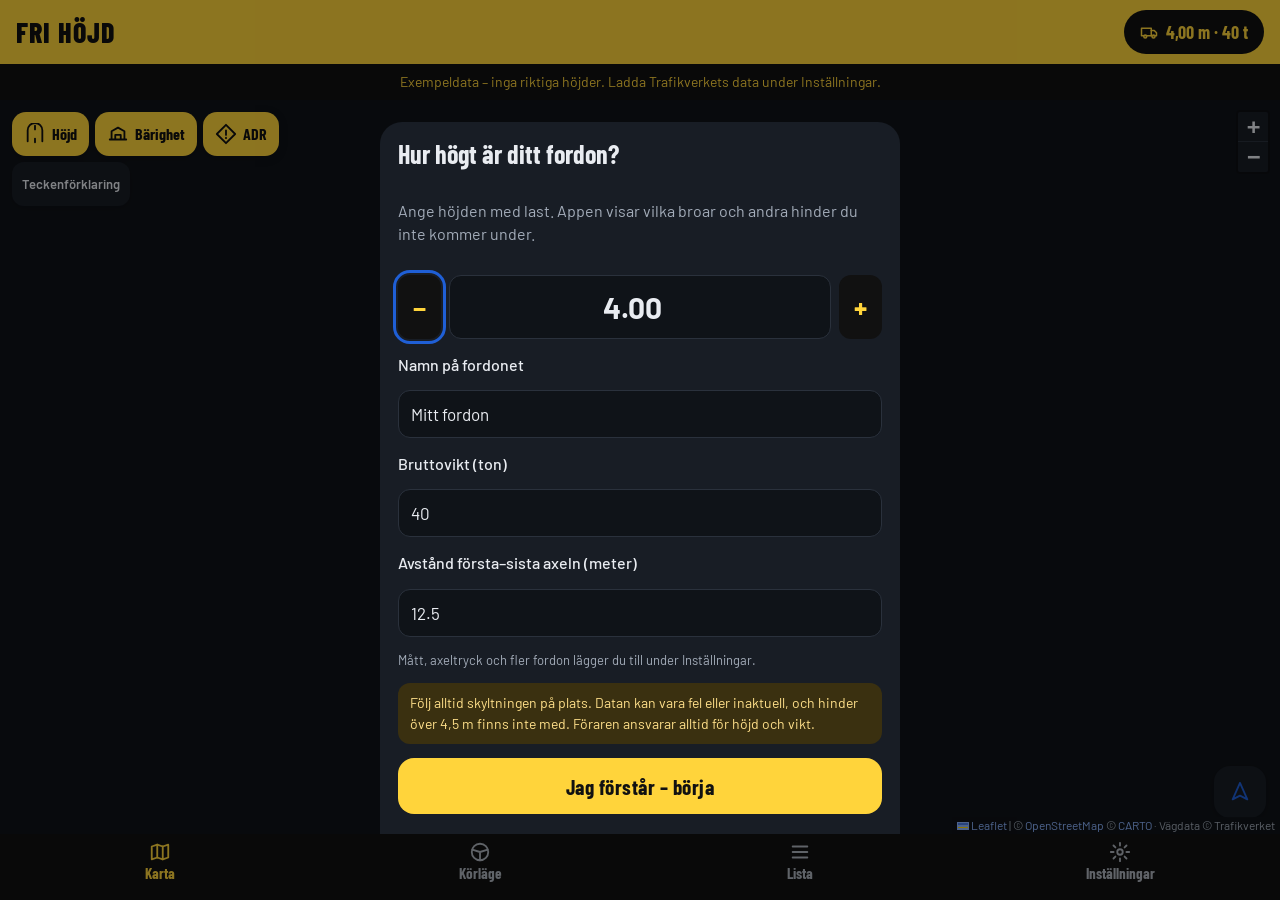
==== index.html @ e9476932 "Inställningar som klickbara rubriker: Mina fordon, Varningar, Röst, Karta, Data, Föreskrifter, Om ap" ====
<!DOCTYPE html>
<html lang="sv">
<head>
<meta charset="utf-8">
<meta name="viewport" content="width=device-width, initial-scale=1, viewport-fit=cover">
<meta name="theme-color" content="#FFD43B">
<title>Fri höjd</title>
<meta name="description" content="Höjdhinder på svenska vägar för lastbilar, enligt Trafikverkets vägdata (NVDB).">
<link rel="manifest" href="manifest.webmanifest">
<link rel="icon" href="icon.svg" type="image/svg+xml">
<link rel="apple-touch-icon" href="apple-touch-icon.png">
<meta name="apple-mobile-web-app-capable" content="yes">
<meta name="mobile-web-app-capable" content="yes">
<meta name="apple-mobile-web-app-title" content="Fri höjd">
<link rel="stylesheet" href="lib/fonts/fonts.css">
<link rel="stylesheet" href="lib/leaflet/leaflet.css">
<link rel="stylesheet" href="style.css?v=16">
</head>
<body>

<!-- ===== Kartan + listan (vanligt läge) ===== -->
<div id="app">
  <header class="top">
    <div class="brand">FRI HÖJD</div>
    <button id="btnFordon" class="pill" aria-label="Ändra fordonets höjd">
      <svg viewBox="0 0 24 24" aria-hidden="true"><rect x="2" y="7" width="13" height="10"/><path d="M15 10h4l3 3v4h-7"/><circle cx="7" cy="18" r="2"/><circle cx="18" cy="18" r="2"/></svg>
      <span id="pillHojd">4,10 m</span>
    </button>
  </header>

  <div id="exempelBanner" class="banner" hidden>Exempeldata – inga riktiga höjder. Ladda Trafikverkets data under Inställningar.</div>

  <main>
    <section id="vyKarta" class="vy">
      <div id="karta" aria-label="Karta över höjdhinder"></div>
      <div class="bk-panel">
        <div class="lagerknappar" role="group" aria-label="Visa på kartan">
          <button id="btnLagerHojd" class="bk-knapp" aria-pressed="true">
            <svg viewBox="0 0 24 24" aria-hidden="true"><path d="M4 20V8a8 8 0 0 1 16 0v12"/><path d="M12 3v4M12 21v-4"/></svg>Höjd</button>
          <button id="btnLagerBk" class="bk-knapp" aria-pressed="true">
            <svg viewBox="0 0 24 24" aria-hidden="true"><path d="M3 18h18M5 18V9l7-4 7 4v9M9 18v-5h6v5"/></svg>Bärighet</button>
          <button id="btnLagerAdr" class="bk-knapp" aria-pressed="true">
            <svg viewBox="0 0 24 24" aria-hidden="true"><path d="M12 2 2 12l10 10 10-10z"/><path d="M12 8v5M12 16v.5"/></svg>ADR</button>
        </div>
        <details class="bk-legend legend-ruta"><summary>Teckenförklaring</summary><div id="kartLegend"></div></details>
      </div>
      <button id="btnCentrera" class="fab" aria-label="Centrera på min position">
        <svg viewBox="0 0 24 24" aria-hidden="true"><path d="M12 2 4 20l8-4 8 4z"/></svg>
      </button>
    </section>

    <section id="vyLista" class="vy" hidden>
      <div class="listhuvud">
        <h1 id="listRubrik">Höjdhinder i närheten</h1>
        <div class="filter" role="group" aria-label="Filter">
          <button class="chip aktiv" data-filter="alla">Alla</button>
          <button class="chip" data-filter="problem">För låga och nära gränsen</button>
        </div>
        <p id="listInfo" class="muted"></p>
      </div>
      <ul id="lista" class="lista"></ul>
    </section>
  </main>

  <nav class="flikar" aria-label="Huvudmeny">
    <button class="flik aktiv" data-vy="karta">
      <svg viewBox="0 0 24 24" aria-hidden="true"><path d="M9 4 3 6v14l6-2 6 2 6-2V4l-6 2z"/><path d="M9 4v14M15 6v14"/></svg>Karta
    </button>
    <button class="flik" data-vy="kor">
      <svg viewBox="0 0 24 24" aria-hidden="true"><circle cx="12" cy="12" r="9"/><path d="M12 12v9M3.5 9.5 12 12l8.5-2.5"/></svg>Körläge
    </button>
    <button class="flik" data-vy="lista">
      <svg viewBox="0 0 24 24" aria-hidden="true"><path d="M4 6h16M4 12h16M4 18h16"/></svg>Lista
    </button>
    <button class="flik" data-vy="install">
      <svg viewBox="0 0 24 24" aria-hidden="true"><circle cx="12" cy="12" r="3"/><path d="M12 2v3M12 19v3M2 12h3M19 12h3M4.9 4.9l2.1 2.1M17 17l2.1 2.1M4.9 19.1 7 17M17 7l2.1-2.1"/></svg>Inställningar
    </button>
  </nav>
</div>

<!-- ===== Hyttläge (körning) ===== -->
<div id="hytt" hidden>
  <header class="hytt-top">
    <div class="hytt-etikett"><span class="prick"></span>FRI HÖJD · KÖRLÄGE</div>
  </header>

  <section id="hyttKort" class="hytt-kort">
    <div class="rad"><span>HINDER OM</span><span id="hyttDinHojd">DIN HÖJD 4,10 M</span></div>
    <div id="hyttAvstand" class="jattesiffra">–</div>
    <div class="matare"><div id="hyttMatare"></div></div>
    <div class="tva">
      <div class="ruta"><div class="liten">FRI HÖJD</div><div id="hyttFri" class="stor">–</div></div>
      <div class="ruta"><div class="liten">MARGINAL</div><div id="hyttMarg" class="stor">–</div></div>
    </div>
    <div id="hyttNamn" class="hytt-namn"></div>
  </section>

  <div class="hytt-bk">
    <div><div class="liten">VÄGENS BÄRIGHET</div><div id="hyttBk" class="stor">–</div></div>
    <div id="hyttBkText" class="hytt-bk-text"></div>
  </div>

  <div id="hyttAdrRuta" class="hytt-bk" hidden>
    <div><div class="liten">FARLIGT GODS</div><div id="hyttAdr" class="stor">ADR</div></div>
    <div id="hyttAdrText" class="hytt-bk-text"></div>
  </div>

  <div id="hyttVarning" class="hytt-varning" hidden>
    <svg viewBox="0 0 24 24" aria-hidden="true"><path d="M12 3 2 21h20z"/><path d="M12 10v5M12 18v.5"/></svg>
    <div id="hyttVarnText"></div>
  </div>

  <div id="hyttLugn" class="hytt-lugn" hidden>
    <svg viewBox="0 0 24 24" aria-hidden="true"><path d="M5 12l5 5L20 7"/></svg>
    <div>Inga låga hinder framför dig de närmaste 3 km.</div>
  </div>

  <button id="btnIgnorera" class="hytt-sekundar">Jag kör inte hit</button>

  <div class="hytt-darefter">
    <div class="liten">DÄREFTER</div>
    <div id="hyttDarefter" class="tva"></div>
  </div>
  <p id="hyttGps" class="hytt-gps"></p>
</div>

<!-- ===== Inställningar ===== -->
<dialog id="dlgInst" class="ark" aria-labelledby="instRubrik">
  <form method="dialog" id="formInst">
    <div class="ark-huvud">
      <h2 id="instRubrik">Inställningar</h2>
      <button value="stang" class="ikonknapp" aria-label="Stäng">
        <svg viewBox="0 0 24 24" aria-hidden="true"><path d="M6 6l12 12M18 6 6 18"/></svg>
      </button>
    </div>

    <details class="sektion" id="sekFordon" name="inst">
      <summary><span class="sek-ikon"><svg viewBox="0 0 24 24" aria-hidden="true"><path d="M2 7h13v10H2zM15 10h4l3 3v4h-7"/><circle cx="7" cy="18" r="2"/><circle cx="18" cy="18" r="2"/></svg></span><span class="sek-text"><b>Mina fordon</b><small>Mått, vikt, axlar och ADR</small></span><svg class="pil" viewBox="0 0 24 24" aria-hidden="true"><path d="m9 6 6 6-6 6"/></svg></summary>
      <div class="sek-inneh">
      <label for="valFordon">Aktivt fordon</label>
      <div class="fordonval">
        <select id="valFordon"></select>
      </div>
      <div class="fordonknappar">
        <button type="button" id="btnNyttFordon" class="knapp-sek">+ Nytt</button>
        <button type="button" id="btnKopiera" class="knapp-sek">Kopiera</button>
        <button type="button" id="btnTaBort" class="knapp-sek">Ta bort</button>
      </div>
      <div id="taBortFraga" class="fraga" hidden>
        <span id="taBortText"></span>
        <button type="button" id="btnTaBortJa" class="knapp-sek">Ja, ta bort</button>
        <button type="button" id="btnTaBortNej" class="knapp-lank">Avbryt</button>
      </div>

      <div class="falt2">
        <label>Namn<input id="fNamn" type="text" maxlength="40" placeholder="t.ex. Scania + trailer"></label>
        <label>Registreringsnummer<input id="fReg" type="text" maxlength="12" autocapitalize="characters" placeholder="ABC 123"></label>
      </div>
      <label for="fTyp">Typ av fordon</label>
      <select id="fTyp">
        <option value="lastbil">Lastbil</option>
        <option value="lastbil-slap">Lastbil med släp</option>
        <option value="dragbil-pv">Dragbil med påhängsvagn</option>
        <option value="dragbil-dolly">Dragbil med dolly och påhängsvagn</option>
        <option value="buss">Buss</option>
        <option value="annat">Annat</option>
      </select>

      <div class="grupphuvud">Mått (meter)</div>
      <label for="fHojd">Höjd, inklusive last</label>
      <div class="stegare">
        <button type="button" data-steg="-0.05" aria-label="Minska höjden 5 cm">−</button>
        <input id="fHojd" type="number" inputmode="decimal" step="0.01" min="1.5" max="5">
        <button type="button" data-steg="0.05" aria-label="Öka höjden 5 cm">+</button>
      </div>
      <div class="falt2">
        <label>Bredd<input id="fBredd" type="number" inputmode="decimal" step="0.01" min="1" max="5"></label>
        <label>Längd<input id="fLangd" type="number" inputmode="decimal" step="0.01" min="2" max="40"></label>
      </div>

      <div class="grupphuvud">Vikt (ton)</div>
      <div class="falt2">
        <label>Bruttovikt, hela ekipaget<input id="fVikt" type="number" inputmode="decimal" step="0.1" min="1" max="100"></label>
        <label>Tjänstevikt (tomvikt)<input id="fTjanst" type="number" inputmode="decimal" step="0.1" min="0" max="100"></label>
      </div>
      <label for="fAxelavst">Avstånd mellan första och sista axeln (meter)</label>
      <input id="fAxelavst" type="number" inputmode="decimal" step="0.01" min="0.5" max="40">

      <div class="grupphuvud">Axlar och axelgrupper, framifrån</div>
      <div id="grupper" class="grupper"></div>
      <button type="button" id="btnNyGrupp" class="knapp-sek">+ Lägg till axel eller axelgrupp</button>
      <p id="summaInfo" class="muted liten-text"></p>

      <div class="grupphuvud">Farligt gods (ADR)</div>
      <label class="vaxel"><input type="checkbox" id="fAdr"> Fordonet kör farligt gods med orangefärgade skyltar</label>
      <div id="adrFalt" class="adr-falt">
        <label for="fTunnelkod">Tunnelrestriktionskod för lasten (se transportdokumentet)</label>
        <select id="fTunnelkod">
          <option value="B">B</option><option value="B1000C">B1000C</option><option value="B/D">B/D</option><option value="B/E">B/E</option>
          <option value="C">C</option><option value="C5000D">C5000D</option><option value="C/D">C/D</option><option value="C/E">C/E</option>
          <option value="D">D</option><option value="D/E">D/E</option><option value="E">E</option><option value="-">– (ingen)</option>
        </select>
        <label class="vaxel"><input type="checkbox" id="fTank"> Transport i tank eller bulk</label>
        <label id="nemRad">Nettoexplosivmassa (kg)<input id="fNem" type="number" inputmode="decimal" step="1" min="0"></label>
        <p id="adrInfo" class="muted liten-text"></p>
        <p class="liten-text">Har du flera ämnen ombord gäller den strängaste koden.
          Kontrollera alltid lokala föreskrifter för farligt gods i
          <a href="https://www.stfs.se" target="_blank" rel="noopener">Svensk trafikföreskriftssamling (STFS)</a>.</p>
      </div>

      <div class="grupphuvud">Får köra på</div>
      <div id="bkResultat" class="bk-resultat" aria-live="polite"></div>
      <p class="muted liten-text">Allt sparas automatiskt i telefonen.</p>
      </div>
    </details>
    <details class="sektion" id="sekVarn" name="inst">
      <summary><span class="sek-ikon"><svg viewBox="0 0 24 24" aria-hidden="true"><path d="M12 3 2 21h20z"/><path d="M12 10v5M12 18v.5"/></svg></span><span class="sek-text"><b>Varningar</b><small>Höjdmarginal och automatiskt körläge</small></span><svg class="pil" viewBox="0 0 24 24" aria-hidden="true"><path d="m9 6 6 6-6 6"/></svg></summary>
      <div class="sek-inneh">
      <label for="inMarg">Varna även när höjdmarginalen är mindre än (meter)</label>
      <input id="inMarg" type="number" inputmode="decimal" step="0.05" min="0" max="1">
      <label class="vaxel"><input type="checkbox" id="inAutoKor"> Slå på körläge automatiskt när jag kör</label>
      </div>
    </details>
    <details class="sektion" id="sekRost" name="inst">
      <summary><span class="sek-ikon"><svg viewBox="0 0 24 24" aria-hidden="true"><path d="M4 9v6h4l5 4V5L8 9z"/><path d="M16 9a4 4 0 0 1 0 6M19 6a8 8 0 0 1 0 12"/></svg></span><span class="sek-text"><b>Röst</b><small>Språk, röst, tonhöjd och hastighet</small></span><svg class="pil" viewBox="0 0 24 24" aria-hidden="true"><path d="m9 6 6 6-6 6"/></svg></summary>
      <div class="sek-inneh">
      <label class="vaxel"><input type="checkbox" id="inRost"> Röstvarning</label>
      <div id="rostFalt" class="rost-falt">
        <label for="inRostSprak">Språk för röstvarningar</label>
        <select id="inRostSprak">
          <option value="sv">Svenska</option>
          <option value="en">English</option>
        </select>
        <div class="grupphuvud">Röst</div>
        <div class="kon" role="radiogroup" aria-label="Röstens kön">
          <label class="vaxel"><input type="radio" name="rostKon" value="kvinna"> Kvinnlig</label>
          <label class="vaxel"><input type="radio" name="rostKon" value="man"> Manlig</label>
        </div>
        <label for="inRostVal">Välj en särskild röst (valfritt)</label>
        <select id="inRostVal"></select>
        <label for="inPitch">Tonhöjd (pitch): <b id="pitchVarde">1,00</b></label>
        <input id="inPitch" type="range" min="0.5" max="1.5" step="0.05">
        <label for="inTakt">Talhastighet: <b id="taktVarde">1,00</b></label>
        <input id="inTakt" type="range" min="0.7" max="1.4" step="0.05">
        <div class="fordonknappar" style="grid-template-columns:repeat(2,minmax(0,1fr))">
          <button type="button" id="btnTestaRost" class="knapp-sek">Testa rösten</button>
          <button type="button" id="btnAterstallRost" class="knapp-sek">Återställ</button>
        </div>
        <p id="rostInfo" class="muted liten-text"></p>
      </div>
      </div>
    </details>
    <details class="sektion" id="sekKarta" name="inst">
      <summary><span class="sek-ikon"><svg viewBox="0 0 24 24" aria-hidden="true"><path d="M9 4 3 6v14l6-2 6 2 6-2V4l-6 2z"/><path d="M9 4v14M15 6v14"/></svg></span><span class="sek-text"><b>Karta</b><small>Lager och mörkt läge</small></span><svg class="pil" viewBox="0 0 24 24" aria-hidden="true"><path d="m9 6 6 6-6 6"/></svg></summary>
      <div class="sek-inneh">
      <label class="vaxel"><input type="checkbox" id="inVisaBk"> Visa bärighet på kartan (kan också slås av och på direkt på kartan)</label>
      <label for="inTema">Mörkt läge</label>
      <select id="inTema">
        <option value="auto">Automatiskt (efter solnedgång)</option>
        <option value="ljust">Alltid ljust</option>
        <option value="morkt">Alltid mörkt</option>
      </select>
      </div>
    </details>
    <details class="sektion" id="sekData" name="inst">
      <summary><span class="sek-ikon"><svg viewBox="0 0 24 24" aria-hidden="true"><ellipse cx="12" cy="5" rx="8" ry="3"/><path d="M4 5v14c0 1.7 3.6 3 8 3s8-1.3 8-3V5M4 12c0 1.7 3.6 3 8 3s8-1.3 8-3"/></svg></span><span class="sek-text"><b>Data</b><small>Vägdata och egna filer</small></span><svg class="pil" viewBox="0 0 24 24" aria-hidden="true"><path d="m9 6 6 6-6 6"/></svg></summary>
      <div class="sek-inneh">
      <p id="dataInfo" class="muted"></p>
      <p id="bkDataInfo" class="muted"></p>
      <p id="adrDataInfo" class="muted"></p>
      <label for="inFil" class="knapp-sek">Ladda egen datafil – höjdhinder, bärighet eller farligt gods</label>
      <input id="inFil" type="file" accept=".json,.geojson,application/json" class="dold">
      <button type="button" id="btnStandardData" class="knapp-lank">Återställ till appens data</button>
      </div>
    </details>
    <details class="sektion" id="sekFore" name="inst">
      <summary><span class="sek-ikon"><svg viewBox="0 0 24 24" aria-hidden="true"><path d="M6 2h9l5 5v15H6z"/><path d="M14 2v6h6M9 13h8M9 17h8"/></svg></span><span class="sek-text"><b>Föreskrifter</b><small>Lokala trafikföreskrifter och NVDB</small></span><svg class="pil" viewBox="0 0 24 24" aria-hidden="true"><path d="m9 6 6 6-6 6"/></svg></summary>
      <div class="sek-inneh">
      <p class="liten-text">Lokala trafikföreskrifter (förbud, viktgränser, farligt gods, tider) gäller alltid före appen.</p>
      <a class="knapp-sek lank" href="https://www.stfs.se" target="_blank" rel="noopener">Lokala trafikföreskrifter – STFS (Transportstyrelsen)</a>
      <a class="knapp-sek lank" href="https://nvdbpakarta.trafikverket.se/map" target="_blank" rel="noopener">NVDB på karta (Trafikverket)</a>
      <p class="muted liten-text">Adresser: www.stfs.se · nvdbpakarta.trafikverket.se</p>
      </div>
    </details>
    <details class="sektion" id="sekOm" name="inst">
      <summary><span class="sek-ikon"><svg viewBox="0 0 24 24" aria-hidden="true"><circle cx="12" cy="12" r="9"/><path d="M12 11v6M12 7.5v.5"/></svg></span><span class="sek-text"><b>Om appen</b><small>Källor, licenser och integritet</small></span><svg class="pil" viewBox="0 0 24 24" aria-hidden="true"><path d="m9 6 6 6-6 6"/></svg></summary>
      <div class="sek-inneh">
      <p>Fri höjd är gjord av <a href="https://fablerfakta.github.io" target="_blank" rel="noopener"><b>Fabler &amp; Fakta Studio</b></a>, en liten oberoende studio i Västsverige. Appen är ett stöd för förare – den ersätter inte vägmärken, lokala trafikföreskrifter eller förarens eget ansvar.</p>

      <h3>Vägdata</h3>
      <ul>
        <li><b>Höjdhinder, bärighetsklass, begränsad bruttovikt, axel- och boggitryck, bredd och längd, framkomlighet, förbud mot trafik, väghinder, miljözoner, farligt gods (inskränkningar och rekommenderade vägar), broar och tunnlar, vägnummer och gatunamn</b> – Trafikverkets Nationella vägdatabas (NVDB), hämtad från Lastkajen. Öppna data, licens CC0.</li>
        <li id="omDatastatus" class="muted"></li>
      </ul>

      <h3>Regler som appen räknar med</h3>
      <ul>
        <li><b>Bruttovikt per bärighetsklass</b> – trafikförordningen (1998:1276) bilaga 1–4, som de återges i Transportstyrelsens ”Lasta lagligt” (2026).</li>
        <li><b>Axel-, boggi- och trippelaxeltryck</b> – trafikförordningen 4 kap. 12 §.</li>
        <li><b>Tunnelrestriktionskoder för farligt gods</b> – ADR, avsnitt 8.6.4.</li>
        <li><b>Miljözoner</b> – trafikförordningen 4 kap. 22–23 §§.</li>
      </ul>

      <h3>Karta och teknik</h3>
      <ul>
        <li><b>Bakgrundskarta</b> – © OpenStreetMaps bidragsgivare (ODbL). Mörk karta och reservkarta: © CARTO.</li>
        <li><b>Kartvisning</b> – Leaflet 1.9.4 (öppen källkod, BSD-licens), inbyggd i appen.</li>
        <li><b>Typsnitt</b> – Barlow och Barlow Condensed (SIL Open Font License), inbyggda i appen.</li>
      </ul>

      <h3>Kontrollera alltid</h3>
      <ul>
        <li>Lokala trafikföreskrifter: <a href="https://www.stfs.se" target="_blank" rel="noopener">Svensk trafikföreskriftssamling (STFS)</a> – www.stfs.se</li>
        <li>Vägdata på karta: <a href="https://nvdbpakarta.trafikverket.se/map" target="_blank" rel="noopener">NVDB på karta (Trafikverket)</a></li>
      </ul>
      <p class="muted liten-text">Inga personuppgifter skickas till oss. Fordon och inställningar sparas bara i din telefon, och din position används bara i appen. Kartbilderna hämtas från OpenStreetMap och CARTO.</p>
      <p><a href="integritet.html" target="_blank" rel="noopener">Integritetspolicy / Privacy policy</a></p>
      <p class="muted liten-text">Kontakt: fablerfakta@proton.me · <a href="https://fablerfakta.github.io" target="_blank" rel="noopener">fablerfakta.github.io</a></p>
      </div>
    </details>
    <p class="ansvar">Följ alltid skyltningen på plats. Uppgifterna kommer från Trafikverkets vägdatabas NVDB och kan vara fel eller inaktuella. Hinder högre än 4,5 m finns inte med. Tillfälliga hinder (vägarbeten), lokala viktbegränsningar på enskilda broar och tjällossningsrestriktioner finns inte heller med. Uppgifterna om farligt gods kommer från NVDB och omfattar inte alla lokala föreskrifter eller tidsstyrda förbud. Viktberäkningen följer trafikförordningens bruttoviktstabeller (bilaga 1–4) och 4 kap. 12 §, men tar inte hänsyn till särskilda regler för enskilda fordon, alternativa bränslen eller dispenser. Föraren ansvarar alltid för att ekipaget är lagligt.</p>

  </form>
</dialog>

<!-- ===== Första start ===== -->
<dialog id="dlgStart" class="ark" aria-labelledby="startRubrik">
  <form method="dialog" id="formStart">
    <h2 id="startRubrik">Hur högt är ditt fordon?</h2>
    <p class="muted">Ange höjden med last. Appen visar vilka broar och andra hinder du inte kommer under.</p>
    <div class="stegare stor-stegare">
      <button type="button" data-steg="-0.05" aria-label="Minska 5 cm">−</button>
      <input id="inStartHojd" type="number" inputmode="decimal" step="0.01" min="1.5" max="5" value="4.00" aria-label="Fordonets höjd i meter">
      <button type="button" data-steg="0.05" aria-label="Öka 5 cm">+</button>
    </div>
    <label for="inStartNamn">Namn på fordonet</label>
    <input id="inStartNamn" type="text" maxlength="40" value="Mitt fordon">
    <label for="inStartVikt">Bruttovikt (ton)</label>
    <input id="inStartVikt" type="number" inputmode="decimal" step="0.1" min="1" max="100" value="40">
    <label for="inStartAvst">Avstånd första–sista axeln (meter)</label>
    <input id="inStartAvst" type="number" inputmode="decimal" step="0.01" min="0.5" max="40" value="12.5">
    <p class="muted liten-text">Mått, axeltryck och fler fordon lägger du till under Inställningar.</p>
    <p class="ansvar">Följ alltid skyltningen på plats. Datan kan vara fel eller inaktuell, och hinder över 4,5 m finns inte med. Föraren ansvarar alltid för höjd och vikt.</p>
    <button value="ok" class="knapp-prim">Jag förstår – börja</button>
  </form>
</dialog>

<script src="lib/leaflet/leaflet.js"></script>
<script src="vikt.js?v=16"></script>
<script src="app.js?v=16"></script>
</body>
</html>
---- lib/fonts/fonts.css ----
/* Barlow och Barlow Condensed – SIL Open Font License 1.1 (se OFL.txt). Lokala kopior, inga anrop till Google. */
@font-face{font-family:'Barlow';font-style:normal;font-weight:400;font-display:swap;src:url('Barlow-Regular.woff') format('woff')}
@font-face{font-family:'Barlow';font-style:normal;font-weight:500;font-display:swap;src:url('Barlow-Medium.woff') format('woff')}
@font-face{font-family:'Barlow';font-style:normal;font-weight:600;font-display:swap;src:url('Barlow-SemiBold.woff') format('woff')}
@font-face{font-family:'Barlow';font-style:normal;font-weight:700;font-display:swap;src:url('Barlow-Bold.woff') format('woff')}
@font-face{font-family:'Barlow Condensed';font-style:normal;font-weight:600;font-display:swap;src:url('BarlowCondensed-SemiBold.woff') format('woff')}
@font-face{font-family:'Barlow Condensed';font-style:normal;font-weight:700;font-display:swap;src:url('BarlowCondensed-Bold.woff') format('woff')}
@font-face{font-family:'Barlow Condensed';font-style:normal;font-weight:800;font-display:swap;src:url('BarlowCondensed-ExtraBold.woff') format('woff')}
---- lib/leaflet/leaflet.css ----
/* required styles */

.leaflet-pane,
.leaflet-tile,
.leaflet-marker-icon,
.leaflet-marker-shadow,
.leaflet-tile-container,
.leaflet-pane > svg,
.leaflet-pane > canvas,
.leaflet-zoom-box,
.leaflet-image-layer,
.leaflet-layer {
	position: absolute;
	left: 0;
	top: 0;
	}
.leaflet-container {
	overflow: hidden;
	}
.leaflet-tile,
.leaflet-marker-icon,
.leaflet-marker-shadow {
	-webkit-user-select: none;
	   -moz-user-select: none;
	        user-select: none;
	  -webkit-user-drag: none;
	}
/* Prevents IE11 from highlighting tiles in blue */
.leaflet-tile::selection {
	background: transparent;
}
/* Safari renders non-retina tile on retina better with this, but Chrome is worse */
.leaflet-safari .leaflet-tile {
	image-rendering: -webkit-optimize-contrast;
	}
/* hack that prevents hw layers "stretching" when loading new tiles */
.leaflet-safari .leaflet-tile-container {
	width: 1600px;
	height: 1600px;
	-webkit-transform-origin: 0 0;
	}
.leaflet-marker-icon,
.leaflet-marker-shadow {
	display: block;
	}
/* .leaflet-container svg: reset svg max-width decleration shipped in Joomla! (joomla.org) 3.x */
/* .leaflet-container img: map is broken in FF if you have max-width: 100% on tiles */
.leaflet-container .leaflet-overlay-pane svg {
	max-width: none !important;
	max-height: none !important;
	}
.leaflet-container .leaflet-marker-pane img,
.leaflet-container .leaflet-shadow-pane img,
.leaflet-container .leaflet-tile-pane img,
.leaflet-container img.leaflet-image-layer,
.leaflet-container .leaflet-tile {
	max-width: none !important;
	max-height: none !important;
	width: auto;
	padding: 0;
	}

.leaflet-container img.leaflet-tile {
	/* See: https://bugs.chromium.org/p/chromium/issues/detail?id=600120 */
	mix-blend-mode: plus-lighter;
}

.leaflet-container.leaflet-touch-zoom {
	-ms-touch-action: pan-x pan-y;
	touch-action: pan-x pan-y;
	}
.leaflet-container.leaflet-touch-drag {
	-ms-touch-action: pinch-zoom;
	/* Fallback for FF which doesn't support pinch-zoom */
	touch-action: none;
	touch-action: pinch-zoom;
}
.leaflet-container.leaflet-touch-drag.leaflet-touch-zoom {
	-ms-touch-action: none;
	touch-action: none;
}
.leaflet-container {
	-webkit-tap-highlight-color: transparent;
}
.leaflet-container a {
	-webkit-tap-highlight-color: rgba(51, 181, 229, 0.4);
}
.leaflet-tile {
	filter: inherit;
	visibility: hidden;
	}
.leaflet-tile-loaded {
	visibility: inherit;
	}
.leaflet-zoom-box {
	width: 0;
	height: 0;
	-moz-box-sizing: border-box;
	     box-sizing: border-box;
	z-index: 800;
	}
/* workaround for https://bugzilla.mozilla.org/show_bug.cgi?id=888319 */
.leaflet-overlay-pane svg {
	-moz-user-select: none;
	}

.leaflet-pane         { z-index: 400; }

.leaflet-tile-pane    { z-index: 200; }
.leaflet-overlay-pane { z-index: 400; }
.leaflet-shadow-pane  { z-index: 500; }
.leaflet-marker-pane  { z-index: 600; }
.leaflet-tooltip-pane   { z-index: 650; }
.leaflet-popup-pane   { z-index: 700; }

.leaflet-map-pane canvas { z-index: 100; }
.leaflet-map-pane svg    { z-index: 200; }

.leaflet-vml-shape {
	width: 1px;
	height: 1px;
	}
.lvml {
	behavior: url(#default#VML);
	display: inline-block;
	position: absolute;
	}


/* control positioning */

.leaflet-control {
	position: relative;
	z-index: 800;
	pointer-events: visiblePainted; /* IE 9-10 doesn't have auto */
	pointer-events: auto;
	}
.leaflet-top,
.leaflet-bottom {
	position: absolute;
	z-index: 1000;
	pointer-events: none;
	}
.leaflet-top {
	top: 0;
	}
.leaflet-right {
	right: 0;
	}
.leaflet-bottom {
	bottom: 0;
	}
.leaflet-left {
	left: 0;
	}
.leaflet-control {
	float: left;
	clear: both;
	}
.leaflet-right .leaflet-control {
	float: right;
	}
.leaflet-top .leaflet-control {
	margin-top: 10px;
	}
.leaflet-bottom .leaflet-control {
	margin-bottom: 10px;
	}
.leaflet-left .leaflet-control {
	margin-left: 10px;
	}
.leaflet-right .leaflet-control {
	margin-right: 10px;
	}


/* zoom and fade animations */

.leaflet-fade-anim .leaflet-popup {
	opacity: 0;
	-webkit-transition: opacity 0.2s linear;
	   -moz-transition: opacity 0.2s linear;
	        transition: opacity 0.2s linear;
	}
.leaflet-fade-anim .leaflet-map-pane .leaflet-popup {
	opacity: 1;
	}
.leaflet-zoom-animated {
	-webkit-transform-origin: 0 0;
	    -ms-transform-origin: 0 0;
	        transform-origin: 0 0;
	}
svg.leaflet-zoom-animated {
	will-change: transform;
}

.leaflet-zoom-anim .leaflet-zoom-animated {
	-webkit-transition: -webkit-transform 0.25s cubic-bezier(0,0,0.25,1);
	   -moz-transition:    -moz-transform 0.25s cubic-bezier(0,0,0.25,1);
	        transition:         transform 0.25s cubic-bezier(0,0,0.25,1);
	}
.leaflet-zoom-anim .leaflet-tile,
.leaflet-pan-anim .leaflet-tile {
	-webkit-transition: none;
	   -moz-transition: none;
	        transition: none;
	}

.leaflet-zoom-anim .leaflet-zoom-hide {
	visibility: hidden;
	}


/* cursors */

.leaflet-interactive {
	cursor: pointer;
	}
.leaflet-grab {
	cursor: -webkit-grab;
	cursor:    -moz-grab;
	cursor:         grab;
	}
.leaflet-crosshair,
.leaflet-crosshair .leaflet-interactive {
	cursor: crosshair;
	}
.leaflet-popup-pane,
.leaflet-control {
	cursor: auto;
	}
.leaflet-dragging .leaflet-grab,
.leaflet-dragging .leaflet-grab .leaflet-interactive,
.leaflet-dragging .leaflet-marker-draggable {
	cursor: move;
	cursor: -webkit-grabbing;
	cursor:    -moz-grabbing;
	cursor:         grabbing;
	}

/* marker & overlays interactivity */
.leaflet-marker-icon,
.leaflet-marker-shadow,
.leaflet-image-layer,
.leaflet-pane > svg path,
.leaflet-tile-container {
	pointer-events: none;
	}

.leaflet-marker-icon.leaflet-interactive,
.leaflet-image-layer.leaflet-interactive,
.leaflet-pane > svg path.leaflet-interactive,
svg.leaflet-image-layer.leaflet-interactive path {
	pointer-events: visiblePainted; /* IE 9-10 doesn't have auto */
	pointer-events: auto;
	}

/* visual tweaks */

.leaflet-container {
	background: #ddd;
	outline-offset: 1px;
	}
.leaflet-container a {
	color: #0078A8;
	}
.leaflet-zoom-box {
	border: 2px dotted #38f;
	background: rgba(255,255,255,0.5);
	}


/* general typography */
.leaflet-container {
	font-family: "Helvetica Neue", Arial, Helvetica, sans-serif;
	font-size: 12px;
	font-size: 0.75rem;
	line-height: 1.5;
	}


/* general toolbar styles */

.leaflet-bar {
	box-shadow: 0 1px 5px rgba(0,0,0,0.65);
	border-radius: 4px;
	}
.leaflet-bar a {
	background-color: #fff;
	border-bottom: 1px solid #ccc;
	width: 26px;
	height: 26px;
	line-height: 26px;
	display: block;
	text-align: center;
	text-decoration: none;
	color: black;
	}
.leaflet-bar a,
.leaflet-control-layers-toggle {
	background-position: 50% 50%;
	background-repeat: no-repeat;
	display: block;
	}
.leaflet-bar a:hover,
.leaflet-bar a:focus {
	background-color: #f4f4f4;
	}
.leaflet-bar a:first-child {
	border-top-left-radius: 4px;
	border-top-right-radius: 4px;
	}
.leaflet-bar a:last-child {
	border-bottom-left-radius: 4px;
	border-bottom-right-radius: 4px;
	border-bottom: none;
	}
.leaflet-bar a.leaflet-disabled {
	cursor: default;
	background-color: #f4f4f4;
	color: #bbb;
	}

.leaflet-touch .leaflet-bar a {
	width: 30px;
	height: 30px;
	line-height: 30px;
	}
.leaflet-touch .leaflet-bar a:first-child {
	border-top-left-radius: 2px;
	border-top-right-radius: 2px;
	}
.leaflet-touch .leaflet-bar a:last-child {
	border-bottom-left-radius: 2px;
	border-bottom-right-radius: 2px;
	}

/* zoom control */

.leaflet-control-zoom-in,
.leaflet-control-zoom-out {
	font: bold 18px 'Lucida Console', Monaco, monospace;
	text-indent: 1px;
	}

.leaflet-touch .leaflet-control-zoom-in, .leaflet-touch .leaflet-control-zoom-out  {
	font-size: 22px;
	}


/* layers control */

.leaflet-control-layers {
	box-shadow: 0 1px 5px rgba(0,0,0,0.4);
	background: #fff;
	border-radius: 5px;
	}
.leaflet-control-layers-toggle {
	background-image: url(images/layers.png);
	width: 36px;
	height: 36px;
	}
.leaflet-retina .leaflet-control-layers-toggle {
	background-image: url(images/layers-2x.png);
	background-size: 26px 26px;
	}
.leaflet-touch .leaflet-control-layers-toggle {
	width: 44px;
	height: 44px;
	}
.leaflet-control-layers .leaflet-control-layers-list,
.leaflet-control-layers-expanded .leaflet-control-layers-toggle {
	display: none;
	}
.leaflet-control-layers-expanded .leaflet-control-layers-list {
	display: block;
	position: relative;
	}
.leaflet-control-layers-expanded {
	padding: 6px 10px 6px 6px;
	color: #333;
	background: #fff;
	}
.leaflet-control-layers-scrollbar {
	overflow-y: scroll;
	overflow-x: hidden;
	padding-right: 5px;
	}
.leaflet-control-layers-selector {
	margin-top: 2px;
	position: relative;
	top: 1px;
	}
.leaflet-control-layers label {
	display: block;
	font-size: 13px;
	font-size: 1.08333em;
	}
.leaflet-control-layers-separator {
	height: 0;
	border-top: 1px solid #ddd;
	margin: 5px -10px 5px -6px;
	}

/* Default icon URLs */
.leaflet-default-icon-path { /* used only in path-guessing heuristic, see L.Icon.Default */
	background-image: url(images/marker-icon.png);
	}


/* attribution and scale controls */

.leaflet-container .leaflet-control-attribution {
	background: #fff;
	background: rgba(255, 255, 255, 0.8);
	margin: 0;
	}
.leaflet-control-attribution,
.leaflet-control-scale-line {
	padding: 0 5px;
	color: #333;
	line-height: 1.4;
	}
.leaflet-control-attribution a {
	text-decoration: none;
	}
.leaflet-control-attribution a:hover,
.leaflet-control-attribution a:focus {
	text-decoration: underline;
	}
.leaflet-attribution-flag {
	display: inline !important;
	vertical-align: baseline !important;
	width: 1em;
	height: 0.6669em;
	}
.leaflet-left .leaflet-control-scale {
	margin-left: 5px;
	}
.leaflet-bottom .leaflet-control-scale {
	margin-bottom: 5px;
	}
.leaflet-control-scale-line {
	border: 2px solid #777;
	border-top: none;
	line-height: 1.1;
	padding: 2px 5px 1px;
	white-space: nowrap;
	-moz-box-sizing: border-box;
	     box-sizing: border-box;
	background: rgba(255, 255, 255, 0.8);
	text-shadow: 1px 1px #fff;
	}
.leaflet-control-scale-line:not(:first-child) {
	border-top: 2px solid #777;
	border-bottom: none;
	margin-top: -2px;
	}
.leaflet-control-scale-line:not(:first-child):not(:last-child) {
	border-bottom: 2px solid #777;
	}

.leaflet-touch .leaflet-control-attribution,
.leaflet-touch .leaflet-control-layers,
.leaflet-touch .leaflet-bar {
	box-shadow: none;
	}
.leaflet-touch .leaflet-control-layers,
.leaflet-touch .leaflet-bar {
	border: 2px solid rgba(0,0,0,0.2);
	background-clip: padding-box;
	}


/* popup */

.leaflet-popup {
	position: absolute;
	text-align: center;
	margin-bottom: 20px;
	}
.leaflet-popup-content-wrapper {
	padding: 1px;
	text-align: left;
	border-radius: 12px;
	}
.leaflet-popup-content {
	margin: 13px 24px 13px 20px;
	line-height: 1.3;
	font-size: 13px;
	font-size: 1.08333em;
	min-height: 1px;
	}
.leaflet-popup-content p {
	margin: 17px 0;
	margin: 1.3em 0;
	}
.leaflet-popup-tip-container {
	width: 40px;
	height: 20px;
	position: absolute;
	left: 50%;
	margin-top: -1px;
	margin-left: -20px;
	overflow: hidden;
	pointer-events: none;
	}
.leaflet-popup-tip {
	width: 17px;
	height: 17px;
	padding: 1px;

	margin: -10px auto 0;
	pointer-events: auto;

	-webkit-transform: rotate(45deg);
	   -moz-transform: rotate(45deg);
	    -ms-transform: rotate(45deg);
	        transform: rotate(45deg);
	}
.leaflet-popup-content-wrapper,
.leaflet-popup-tip {
	background: white;
	color: #333;
	box-shadow: 0 3px 14px rgba(0,0,0,0.4);
	}
.leaflet-container a.leaflet-popup-close-button {
	position: absolute;
	top: 0;
	right: 0;
	border: none;
	text-align: center;
	width: 24px;
	height: 24px;
	font: 16px/24px Tahoma, Verdana, sans-serif;
	color: #757575;
	text-decoration: none;
	background: transparent;
	}
.leaflet-container a.leaflet-popup-close-button:hover,
.leaflet-container a.leaflet-popup-close-button:focus {
	color: #585858;
	}
.leaflet-popup-scrolled {
	overflow: auto;
	}

.leaflet-oldie .leaflet-popup-content-wrapper {
	-ms-zoom: 1;
	}
.leaflet-oldie .leaflet-popup-tip {
	width: 24px;
	margin: 0 auto;

	-ms-filter: "progid:DXImageTransform.Microsoft.Matrix(M11=0.70710678, M12=0.70710678, M21=-0.70710678, M22=0.70710678)";
	filter: progid:DXImageTransform.Microsoft.Matrix(M11=0.70710678, M12=0.70710678, M21=-0.70710678, M22=0.70710678);
	}

.leaflet-oldie .leaflet-control-zoom,
.leaflet-oldie .leaflet-control-layers,
.leaflet-oldie .leaflet-popup-content-wrapper,
.leaflet-oldie .leaflet-popup-tip {
	border: 1px solid #999;
	}


/* div icon */

.leaflet-div-icon {
	background: #fff;
	border: 1px solid #666;
	}


/* Tooltip */
/* Base styles for the element that has a tooltip */
.leaflet-tooltip {
	position: absolute;
	padding: 6px;
	background-color: #fff;
	border: 1px solid #fff;
	border-radius: 3px;
	color: #222;
	white-space: nowrap;
	-webkit-user-select: none;
	-moz-user-select: none;
	-ms-user-select: none;
	user-select: none;
	pointer-events: none;
	box-shadow: 0 1px 3px rgba(0,0,0,0.4);
	}
.leaflet-tooltip.leaflet-interactive {
	cursor: pointer;
	pointer-events: auto;
	}
.leaflet-tooltip-top:before,
.leaflet-tooltip-bottom:before,
.leaflet-tooltip-left:before,
.leaflet-tooltip-right:before {
	position: absolute;
	pointer-events: none;
	border: 6px solid transparent;
	background: transparent;
	content: "";
	}

/* Directions */

.leaflet-tooltip-bottom {
	margin-top: 6px;
}
.leaflet-tooltip-top {
	margin-top: -6px;
}
.leaflet-tooltip-bottom:before,
.leaflet-tooltip-top:before {
	left: 50%;
	margin-left: -6px;
	}
.leaflet-tooltip-top:before {
	bottom: 0;
	margin-bottom: -12px;
	border-top-color: #fff;
	}
.leaflet-tooltip-bottom:before {
	top: 0;
	margin-top: -12px;
	margin-left: -6px;
	border-bottom-color: #fff;
	}
.leaflet-tooltip-left {
	margin-left: -6px;
}
.leaflet-tooltip-right {
	margin-left: 6px;
}
.leaflet-tooltip-left:before,
.leaflet-tooltip-right:before {
	top: 50%;
	margin-top: -6px;
	}
.leaflet-tooltip-left:before {
	right: 0;
	margin-right: -12px;
	border-left-color: #fff;
	}
.leaflet-tooltip-right:before {
	left: 0;
	margin-left: -12px;
	border-right-color: #fff;
	}

/* Printing */

@media print {
	/* Prevent printers from removing background-images of controls. */
	.leaflet-control {
		-webkit-print-color-adjust: exact;
		print-color-adjust: exact;
		}
	}
---- style.css ----
/* Fri höjd – Fabler & Fakta Studio
   Vanligt läge: gul vägskylt (lista) + ren karta. Körläge: mörkt hyttläge. */
:root{
  --gul:#FFD43B; --svart:#111; --rod:#D0021B; --rod-ljus:#FFE3E6; --rod-text:#9B0014;
  --gulstatus:#F2B705; --gul-ljus:#FFF1C2; --gul-text:#6B4E00;
  --gron:#1E9E5A; --gron-ljus:#DDF5E3; --gron-text:#145C2A;
  --bg:#F4F5F2; --yta:#fff; --ink:#141A22; --muted:#4D5562; --linje:#E3E6EA;
  --rubrik:'Barlow Condensed',system-ui,sans-serif;
  --text:'Barlow',system-ui,sans-serif;
  --safe-top:env(safe-area-inset-top,0px); --safe-bot:env(safe-area-inset-bottom,0px); --navh:calc(66px + var(--safe-bot));
}
html[data-tema=morkt]{
  --bg:#0F1318; --yta:#181D25; --ink:#E9ECF1; --muted:#A3ACB9; --linje:#2A313C;
  --rod-ljus:#3A1518; --rod-text:#FFB3B8; --gul-ljus:#3A3010; --gul-text:#FFE08A;
  --gron-ljus:#10301F; --gron-text:#9BE8BC;
}
*{box-sizing:border-box}
html,body{margin:0;height:100%}
body{background:var(--bg);color:var(--ink);font:16px/1.45 var(--text);-webkit-tap-highlight-color:transparent;overflow:hidden}
svg{width:22px;height:22px;fill:none;stroke:currentColor;stroke-width:2;stroke-linecap:round;stroke-linejoin:round;flex:none}
button,input,select{font:inherit;color:inherit}
button{cursor:pointer}
:focus-visible{outline:3px solid #1F5FD6;outline-offset:2px}
[hidden]{display:none!important}
.muted{color:var(--muted)}

/* ---------- Vanligt läge ---------- */
#app{height:100%;display:flex;flex-direction:column}
.top{background:var(--gul);color:var(--svart);display:flex;align-items:center;justify-content:space-between;gap:12px;padding:calc(10px + var(--safe-top)) 16px 10px}
.brand{font:800 28px/1 var(--rubrik);letter-spacing:1px}
.pill{display:flex;align-items:center;gap:8px;height:44px;padding:0 16px;border:0;border-radius:999px;background:var(--svart);color:var(--gul);font:700 18px/1 var(--rubrik)}
.pill svg{width:18px;height:18px}
.banner{background:var(--svart);color:var(--gul);font-size:14px;padding:8px 16px;text-align:center}
main{flex:1;position:relative;min-height:0}
.vy{position:absolute;inset:0}
#karta{position:absolute;inset:0;background:var(--bg)}
.fab{position:absolute;z-index:500;right:14px;bottom:16px;height:52px;min-width:52px;border:0;border-radius:16px;background:var(--yta);color:#1F5FD6;box-shadow:0 2px 12px rgba(0,0,0,.18);display:flex;align-items:center;justify-content:center;gap:8px}
.fab-kor{right:auto;left:14px;padding:0 18px;background:var(--svart);color:var(--gul);font:700 19px/1 var(--rubrik);letter-spacing:.5px}
html[data-tema=morkt] .fab-kor{background:var(--gul);color:var(--svart)}

.flikar{display:flex;position:relative;z-index:2100;min-height:var(--navh);box-sizing:border-box;background:var(--svart);padding:6px 0 calc(8px + var(--safe-bot))}
.flik{flex:1;min-width:0;display:flex;flex-direction:column;align-items:center;gap:2px;min-height:52px;border:0;background:none;color:#AEB4BD;font:700 15px/1.1 var(--rubrik);letter-spacing:0;white-space:nowrap}
.flik.aktiv{color:var(--gul)}

/* Lista – vägskylten */
#vyLista{overflow-y:auto;background:var(--gul);color:var(--svart)}
html[data-tema=morkt] #vyLista{background:var(--bg);color:var(--ink)}
.listhuvud{padding:16px 16px 6px}
.listhuvud h1{margin:0 0 10px;font:700 26px/1.1 var(--rubrik)}
.filter{display:flex;flex-wrap:wrap;gap:8px}
.chip{min-height:40px;padding:0 14px;border-radius:999px;border:2px solid var(--svart);background:transparent;font-weight:600;font-size:15px}
.chip.aktiv{background:var(--svart);color:var(--gul)}
html[data-tema=morkt] .chip{border-color:var(--muted)}
html[data-tema=morkt] .chip.aktiv{background:var(--gul);color:var(--svart);border-color:var(--gul)}
.listhuvud .muted{margin:10px 0 0;font-size:14px;color:inherit;opacity:.8}
.lista{list-style:none;margin:0;padding:8px 16px 24px;display:flex;flex-direction:column;gap:8px}
.lista li{background:var(--yta);color:var(--ink);border-radius:14px;padding:10px 12px;display:flex;align-items:center;gap:12px}
.lista button.rad{all:unset;flex:1;display:flex;align-items:center;gap:12px;cursor:pointer;min-height:48px}
.lista .info{flex:1;min-width:0}
.lista .namn{font-weight:600;font-size:16px;overflow:hidden;text-overflow:ellipsis;white-space:nowrap}
.lista .sub{font-size:14px;color:var(--muted)}
.skylt{width:50px;height:50px;border-radius:50%;border:6px solid var(--rod);background:#fff;color:#111;display:flex;align-items:center;justify-content:center;font:800 16px/1 var(--rubrik);flex:none}
.status{font-weight:600;font-size:13px;border-radius:999px;padding:4px 10px;white-space:nowrap}
.s-rod{background:var(--rod-ljus);color:var(--rod-text)}
.s-gul{background:var(--gul-ljus);color:var(--gul-text)}
.s-gron{background:var(--gron-ljus);color:var(--gron-text)}
.tom{padding:24px 16px;text-align:center}

/* Kartmarkörer */
.mark{width:40px;height:40px;border-radius:50%;border:3px solid #fff;box-shadow:0 2px 6px rgba(0,0,0,.3);display:flex;align-items:center;justify-content:center;font:800 14px/1 var(--rubrik);color:#fff}
.mark.m-rod{background:var(--rod)}.mark.m-gul{background:var(--gulstatus);color:#111}.mark.m-gron{background:var(--gron)}
.mig{width:22px;height:22px;border-radius:50%;background:#1F5FD6;border:4px solid #fff;box-shadow:0 0 0 8px rgba(31,95,214,.22)}
.leaflet-popup-content{font:15px/1.4 var(--text);margin:12px 14px}
.leaflet-popup-content b{font:700 20px/1.1 var(--rubrik)}
.leaflet-container{font-family:var(--text)}
.leaflet-popup-content-wrapper,.leaflet-popup-tip{background:var(--yta);color:var(--ink)}
html[data-tema=morkt] .leaflet-bar a{background:var(--yta);color:var(--ink);border-color:var(--linje)}
html[data-tema=morkt] .leaflet-control-attribution{background:rgba(15,19,24,.8);color:var(--muted)}
html[data-tema=morkt] .leaflet-control-attribution a{color:#8DB5FF}

/* ---------- Dialoger ---------- */
.ark{border:0;padding:0;width:min(520px,100%);max-height:calc(100vh - var(--navh) - 40px);margin:auto auto var(--navh);border-radius:22px 22px 0 0;background:var(--yta);color:var(--ink)}
.ark#dlgInst{position:fixed;left:0;right:0;top:auto;bottom:var(--navh);margin:0 auto;z-index:2050;max-height:calc(100% - var(--navh) - 24px);overflow-y:auto;box-shadow:0 -6px 30px rgba(0,0,0,.35)}
.ark::backdrop{background:rgba(0,0,0,.45)}
.ark form{padding:18px 18px calc(20px + var(--safe-bot));display:flex;flex-direction:column;gap:14px}
.ark h2{margin:0;font:700 26px/1.1 var(--rubrik)}
.ark-huvud{display:flex;justify-content:space-between;align-items:center}
.ikonknapp{width:44px;height:44px;border:0;border-radius:12px;background:var(--bg);display:flex;align-items:center;justify-content:center}
fieldset{border:1px solid var(--linje);border-radius:14px;margin:0;padding:12px 14px 14px;display:flex;flex-direction:column;gap:8px}
legend{font:700 17px/1 var(--rubrik);letter-spacing:.5px;padding:0 6px}
label{font-weight:500}
input[type=number],select{height:48px;border:1px solid var(--linje);border-radius:12px;padding:0 12px;background:var(--bg);font-size:17px;width:100%}
.stegare{display:flex;gap:8px}
.stegare button{width:52px;height:48px;border:0;border-radius:12px;background:var(--svart);color:var(--gul);font:700 26px/1 var(--rubrik)}
.stegare input{text-align:center;font-weight:700}
.stor-stegare input,.stor-stegare button{height:64px;font-size:30px}
.vaxel{display:flex;align-items:center;gap:10px;min-height:44px}
.vaxel input{width:22px;height:22px;accent-color:#1F5FD6}
.knapp-prim{height:56px;border:0;border-radius:16px;background:var(--svart);color:var(--gul);font:700 21px/1 var(--rubrik);letter-spacing:.5px}
html[data-tema=morkt] .knapp-prim{background:var(--gul);color:var(--svart)}
.knapp-sek{display:flex;align-items:center;justify-content:center;min-height:48px;border:2px solid var(--ink);border-radius:12px;font-weight:600;cursor:pointer;text-align:center;padding:4px 10px}
.knapp-lank{background:none;border:0;color:#1F5FD6;font-weight:600;min-height:44px}
html[data-tema=morkt] .knapp-lank{color:#8DB5FF}
.dold{position:absolute;width:1px;height:1px;opacity:0}
.ansvar{margin:0;font-size:14px;background:var(--gul-ljus);color:var(--gul-text);border-radius:12px;padding:10px 12px}
.liten-text{font-size:13px;margin:0}

/* ---------- Hyttläge ---------- */
#hytt{position:fixed;top:0;left:0;right:0;bottom:var(--navh);z-index:2000;background:#0B0E13;color:#E9ECF1;font-family:var(--rubrik);display:flex;flex-direction:column;gap:14px;padding:calc(14px + var(--safe-top)) 18px 16px;overflow-y:auto}
.hytt-top{display:flex;align-items:center;justify-content:space-between}
.hytt-etikett{display:flex;align-items:center;gap:10px;font:600 16px/1 var(--rubrik);letter-spacing:3px;color:#A3ACB9}
.prick{width:10px;height:10px;border-radius:50%;background:var(--gul)}
.hytt-knapp{width:48px;height:48px;border-radius:14px;background:#161B23;border:1px solid #2A313C;color:#C7CDD6;display:flex;align-items:center;justify-content:center}
.hytt-tillbaka{display:flex;align-items:center;gap:8px;min-height:52px;padding:0 18px;border:0;border-radius:16px;background:var(--gul);color:#111;font:700 20px/1 var(--rubrik);letter-spacing:.5px}
.hytt-tillbaka svg{width:24px;height:24px}
.hytt-kort{background:#141922;border:1px solid #262D38;border-radius:24px;padding:18px 20px;display:flex;flex-direction:column;gap:12px}
.hytt-kort .rad{display:flex;justify-content:space-between;font-size:15px;letter-spacing:2px;color:#A3ACB9}
.jattesiffra{font:800 clamp(72px,26vw,120px)/.95 var(--rubrik);font-variant-numeric:tabular-nums}
.jattesiffra small{font-size:.38em;color:#A3ACB9;font-weight:600}
.matare{height:8px;border-radius:4px;background:#262D38;overflow:hidden}
.matare div{height:100%;width:0;background:var(--gul);transition:width .6s}
.tva{display:flex;gap:10px}
.ruta{flex:1;background:#0B0E13;border-radius:16px;padding:12px 14px}
.liten{font-size:14px;letter-spacing:1.5px;color:#A3ACB9}
.stor{font:800 44px/1.05 var(--rubrik)}
.hytt-namn{font:500 19px/1.3 var(--text)}
.c-rod{color:#FF6B70}.c-gul{color:#FFC861}.c-gron{color:#6EE7A0}
.hytt-varning{background:#2A1416;border:1px solid #5C2327;border-radius:16px;padding:14px 16px;display:flex;align-items:center;gap:12px;font:600 20px/1.25 var(--text);color:#FFD9DA}
.hytt-varning svg{width:30px;height:30px;color:#FF6B70}
.hytt-varning.gul{background:#2A2410;border-color:#5C4A18;color:#FFEBB0}
.hytt-varning.gul svg{color:#FFC861}
.hytt-lugn{background:#10251A;border:1px solid #1E4A30;border-radius:16px;padding:14px 16px;display:flex;align-items:center;gap:12px;font:600 19px/1.3 var(--text);color:#C9F5DA}
.hytt-lugn svg{width:30px;height:30px;color:#6EE7A0}
.hytt-sekundar{min-height:56px;border:1px solid #2A313C;border-radius:18px;background:#141922;color:#C7CDD6;font:600 19px/1 var(--text)}
.hytt-darefter{margin-top:auto;display:flex;flex-direction:column;gap:8px}
.hytt-darefter .ruta{background:#141922}
.hytt-darefter .stor{font-size:26px}
.hytt-darefter .sub{font:500 14px/1.3 var(--text);color:#A3ACB9}
.hytt-gps{margin:0;font:500 13px/1.3 var(--text);color:#8A93A0;text-align:center}

/* Fordon */
input[type=text]{height:48px;border:1px solid var(--linje);border-radius:12px;padding:0 12px;background:var(--bg);font-size:17px;width:100%}
.falt2{display:grid;grid-template-columns:repeat(2,minmax(0,1fr));gap:8px}
.falt2 label{display:flex;flex-direction:column;gap:4px;font-size:15px}
.fordonknappar{display:grid;grid-template-columns:repeat(3,minmax(0,1fr));gap:8px}
.fraga{display:flex;flex-wrap:wrap;align-items:center;gap:8px;background:var(--rod-ljus);color:var(--rod-text);border-radius:12px;padding:10px}
.fraga span{flex-basis:100%;font-weight:600}
.ta-bort{width:44px;height:44px;border:0;border-radius:10px;background:var(--bg);display:flex;align-items:center;justify-content:center;flex:none}

/* Om appen */
.om{border:1px solid var(--linje);border-radius:14px;padding:12px 14px}
.om summary{font:700 18px/1.2 var(--rubrik);cursor:pointer;min-height:32px;display:flex;align-items:center}
.om h3{font:700 17px/1.2 var(--rubrik);margin:14px 0 4px}
.om ul{margin:0;padding-left:18px;display:flex;flex-direction:column;gap:6px;font-size:15px}
.om p{font-size:15px}
.om a{color:#1F5FD6}
html[data-tema=morkt] .om a{color:#8DB5FF}

/* Inställningar som klickbara rubriker */
.sektion{border:1px solid var(--linje);border-radius:16px;background:var(--yta);overflow:hidden}
.sektion>summary{list-style:none;display:flex;align-items:center;gap:14px;min-height:64px;padding:10px 14px;cursor:pointer}
.sektion>summary::-webkit-details-marker{display:none}
.sek-ikon{width:42px;height:42px;border-radius:12px;background:var(--gul);color:#111;display:flex;align-items:center;justify-content:center;flex:none}
.sek-text{flex:1;display:flex;flex-direction:column;min-width:0}
.sek-text b{font:700 20px/1.15 var(--rubrik)}
.sek-text small{font-size:14px;color:var(--muted)}
.sektion .pil{color:var(--muted);transition:transform .2s}
.sektion[open] .pil{transform:rotate(90deg)}
.sektion[open]>summary{border-bottom:1px solid var(--linje)}
.sek-inneh{padding:14px;display:flex;flex-direction:column;gap:8px}
.sek-inneh .om-p{margin:0}

/* Röst */
.rost-falt{display:flex;flex-direction:column;gap:8px;border-left:4px solid #1F5FD6;padding-left:10px}
.rost-falt .kon{display:flex;gap:18px}
.rost-falt input[type=range]{width:100%;height:44px;accent-color:#1F5FD6}

/* ADR */
.adr-falt{display:flex;flex-direction:column;gap:8px;border-left:4px solid #E8590C;padding-left:10px}
.adr-falt a,.lank{color:#1F5FD6}
html[data-tema=morkt] .adr-falt a,html[data-tema=morkt] .lank{color:#8DB5FF}
.lank{text-decoration:none;border-color:currentColor}
#nemRad{display:flex;flex-direction:column;gap:4px;font-size:15px}

/* Bärighet */
.bk-panel{position:absolute;z-index:500;left:12px;top:12px;max-width:calc(100% - 70px);display:flex;flex-direction:column;align-items:flex-start;gap:6px;max-width:calc(100% - 80px)}
.bk-knapp{display:flex;align-items:center;gap:8px;height:44px;padding:0 14px;border:0;border-radius:14px;background:var(--yta);color:var(--ink);font:700 17px/1 var(--rubrik);box-shadow:0 2px 10px rgba(0,0,0,.18)}
.bk-knapp[aria-pressed=true]{background:var(--svart);color:var(--gul)}
html[data-tema=morkt] .bk-knapp[aria-pressed=true]{background:var(--gul);color:var(--svart)}
.bk-legend{background:var(--yta);color:var(--ink);border-radius:12px;padding:8px 10px;font-size:13px;line-height:1.35;box-shadow:0 2px 10px rgba(0,0,0,.15)}
.bk-legend:empty{display:none}
.lagerknappar{display:flex;flex-wrap:wrap;gap:6px}
.lagerknappar .bk-knapp{height:44px;padding:0 12px;font-size:16px;gap:6px}
.lagerknappar .bk-knapp[aria-pressed=false]{opacity:.85;text-decoration:line-through;text-decoration-thickness:2px}
.legend-ruta summary{cursor:pointer;font-weight:600;min-height:28px;display:flex;align-items:center}
.legend-ruta[open] summary{margin-bottom:6px}
#kartLegend>div+div{margin-top:4px;padding-top:4px;border-top:1px solid var(--linje)}
.leg-rubrik{font-weight:700;margin-right:6px}
.bk-legend i.p{width:10px;height:10px;border-radius:50%}
.bk-legend i.streck{width:18px;height:0;border-top:4px dashed;background:none;border-radius:0}
.bk-legend i.streck.tunn{border-top-width:2px}
.bk-legend i{display:inline-block;width:18px;height:4px;border-radius:2px;vertical-align:middle;margin-right:6px}
.grupphuvud{font-weight:500;margin-top:4px}
.grupper{display:flex;flex-direction:column;gap:8px}
.grupp{border:1px solid var(--linje);border-radius:12px;padding:10px;display:grid;grid-template-columns:repeat(2,minmax(0,1fr));gap:8px;align-items:end}
.grupp .full{grid-column:1/-1;display:flex;gap:8px;align-items:center}
.grupp .full select{flex:1}
.grupp label{font-size:14px;display:flex;flex-direction:column;gap:4px}
.grupp input[type=number]{height:44px;font-size:16px}
.grupp .vaxel{flex-direction:row;font-size:14px;grid-column:1/-1;min-height:36px}
.bk-resultat{display:grid;gap:6px}
.bk-rad{display:flex;gap:10px;align-items:flex-start;border-radius:10px;padding:8px 10px;font-size:15px}
.bk-rad b{font:800 18px/1.1 var(--rubrik);min-width:40px}
.bk-rad.ok{background:var(--gron-ljus);color:var(--gron-text)}
.bk-rad.nej{background:var(--rod-ljus);color:var(--rod-text)}
.hytt-bk{background:#141922;border:1px solid #262D38;border-radius:16px;padding:12px 16px;display:flex;align-items:center;gap:14px}
.hytt-bk .stor{font-size:34px}
.hytt-bk-text{font:500 16px/1.3 var(--text);color:#C7CDD6}
.hytt-bk.varn{background:#2A1416;border-color:#5C2327}
.hytt-bk.varn .hytt-bk-text{color:#FFD9DA;font-weight:600}

@media (prefers-reduced-motion:reduce){.matare div{transition:none}}
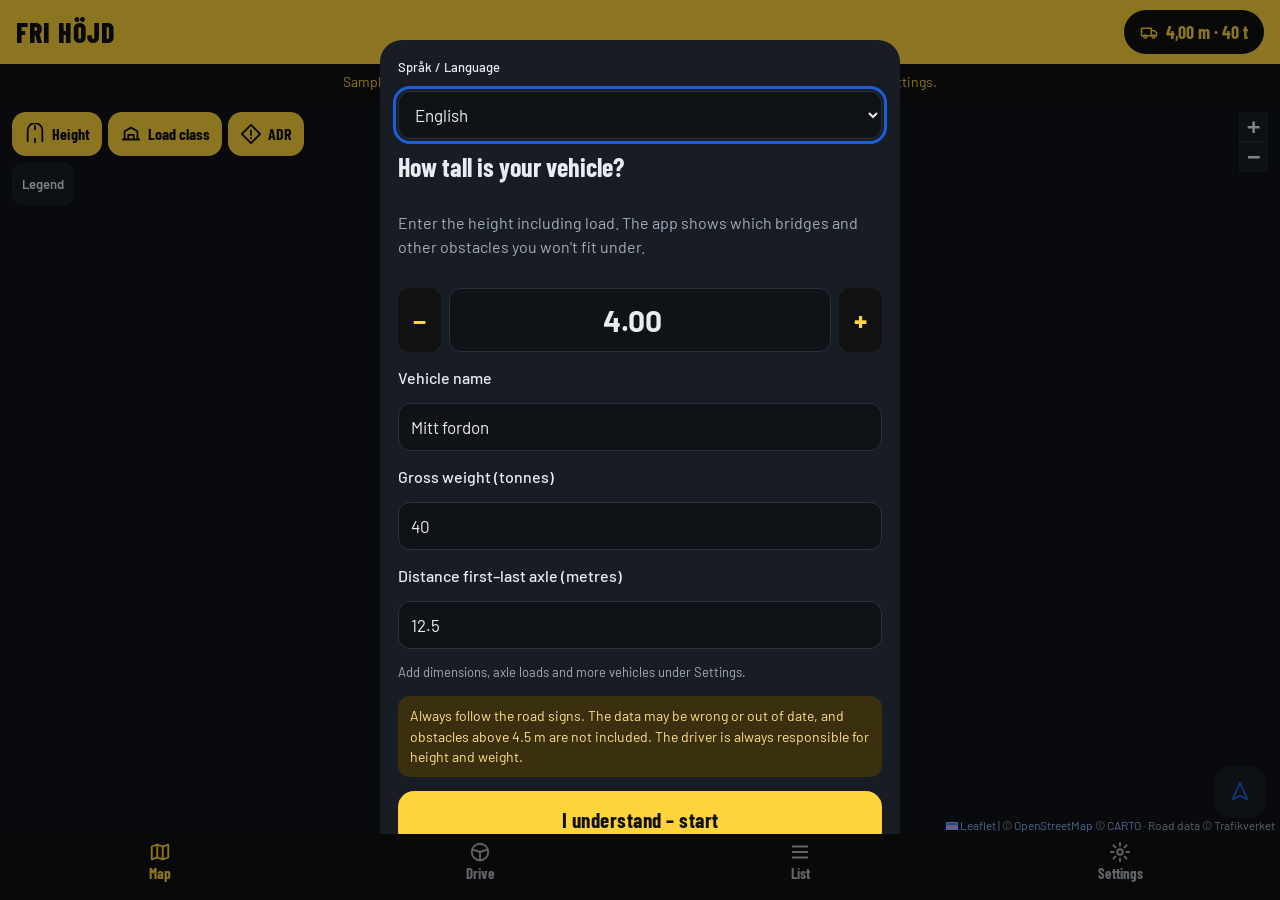
==== commit cf6dd3b8: "Språk: svenska, engelska, polska och rumänska (nedladdningsbara språkfiler, röstvarningar på alla fy" ====
--- a/index.html
+++ b/index.html
@@ -14,14 +14,14 @@
 <meta name="apple-mobile-web-app-title" content="Fri höjd">
 <link rel="stylesheet" href="lib/fonts/fonts.css">
 <link rel="stylesheet" href="lib/leaflet/leaflet.css">
-<link rel="stylesheet" href="style.css?v=16">
+<link rel="stylesheet" href="style.css?v=17">
 </head>
 <body>
 
 <!-- ===== Kartan + listan (vanligt läge) ===== -->
 <div id="app">
   <header class="top">
-    <div class="brand">FRI HÖJD</div>
+    <div class="brand" data-ingen-oversattning>FRI HÖJD</div>
     <button id="btnFordon" class="pill" aria-label="Ändra fordonets höjd">
       <svg viewBox="0 0 24 24" aria-hidden="true"><rect x="2" y="7" width="13" height="10"/><path d="M15 10h4l3 3v4h-7"/><circle cx="7" cy="18" r="2"/><circle cx="18" cy="18" r="2"/></svg>
       <span id="pillHojd">4,10 m</span>
@@ -134,6 +134,11 @@
       </button>
     </div>
 
+    <div class="sprakval">
+      <label for="inSprak"><svg viewBox="0 0 24 24" aria-hidden="true"><circle cx="12" cy="12" r="9"/><path d="M3 12h18M12 3c2.5 2.7 3.8 5.7 3.8 9s-1.3 6.3-3.8 9c-2.5-2.7-3.8-5.7-3.8-9S9.5 5.7 12 3z"/></svg> Språk / Language</label>
+      <select id="inSprak" data-ingen-oversattning></select>
+      <p id="sprakInfo" class="muted liten-text"></p>
+    </div>
     <details class="sektion" id="sekFordon" name="inst">
       <summary><span class="sek-ikon"><svg viewBox="0 0 24 24" aria-hidden="true"><path d="M2 7h13v10H2zM15 10h4l3 3v4h-7"/><circle cx="7" cy="18" r="2"/><circle cx="18" cy="18" r="2"/></svg></span><span class="sek-text"><b>Mina fordon</b><small>Mått, vikt, axlar och ADR</small></span><svg class="pil" viewBox="0 0 24 24" aria-hidden="true"><path d="m9 6 6 6-6 6"/></svg></summary>
       <div class="sek-inneh">
@@ -230,6 +235,8 @@
         <select id="inRostSprak">
           <option value="sv">Svenska</option>
           <option value="en">English</option>
+          <option value="pl">Polski</option>
+          <option value="ro">Română</option>
         </select>
         <div class="grupphuvud">Röst</div>
         <div class="kon" role="radiogroup" aria-label="Röstens kön">
@@ -326,6 +333,8 @@
 <!-- ===== Första start ===== -->
 <dialog id="dlgStart" class="ark" aria-labelledby="startRubrik">
   <form method="dialog" id="formStart">
+    <label for="inStartSprak" class="liten-text">Språk / Language</label>
+    <select id="inStartSprak" data-ingen-oversattning></select>
     <h2 id="startRubrik">Hur högt är ditt fordon?</h2>
     <p class="muted">Ange höjden med last. Appen visar vilka broar och andra hinder du inte kommer under.</p>
     <div class="stegare stor-stegare">
@@ -346,7 +355,8 @@
 </dialog>
 
 <script src="lib/leaflet/leaflet.js"></script>
-<script src="vikt.js?v=16"></script>
-<script src="app.js?v=16"></script>
+<script src="i18n.js?v=17"></script>
+<script src="vikt.js?v=17"></script>
+<script src="app.js?v=17"></script>
 </body>
 </html>
--- a/style.css
+++ b/style.css
@@ -155,6 +155,11 @@
 .om p{font-size:15px}
 .om a{color:#1F5FD6}
 html[data-tema=morkt] .om a{color:#8DB5FF}
+
+/* Språkval */
+.sprakval{display:flex;flex-direction:column;gap:6px;border:1px solid var(--linje);border-radius:16px;padding:12px 14px}
+.sprakval label{display:flex;align-items:center;gap:8px;font:700 18px/1.2 var(--rubrik)}
+.ej-granskad{display:inline-block;background:var(--gul-ljus);color:var(--gul-text);border-radius:8px;padding:2px 8px;font-size:13px;font-weight:600}
 
 /* Inställningar som klickbara rubriker */
 .sektion{border:1px solid var(--linje);border-radius:16px;background:var(--yta);overflow:hidden}
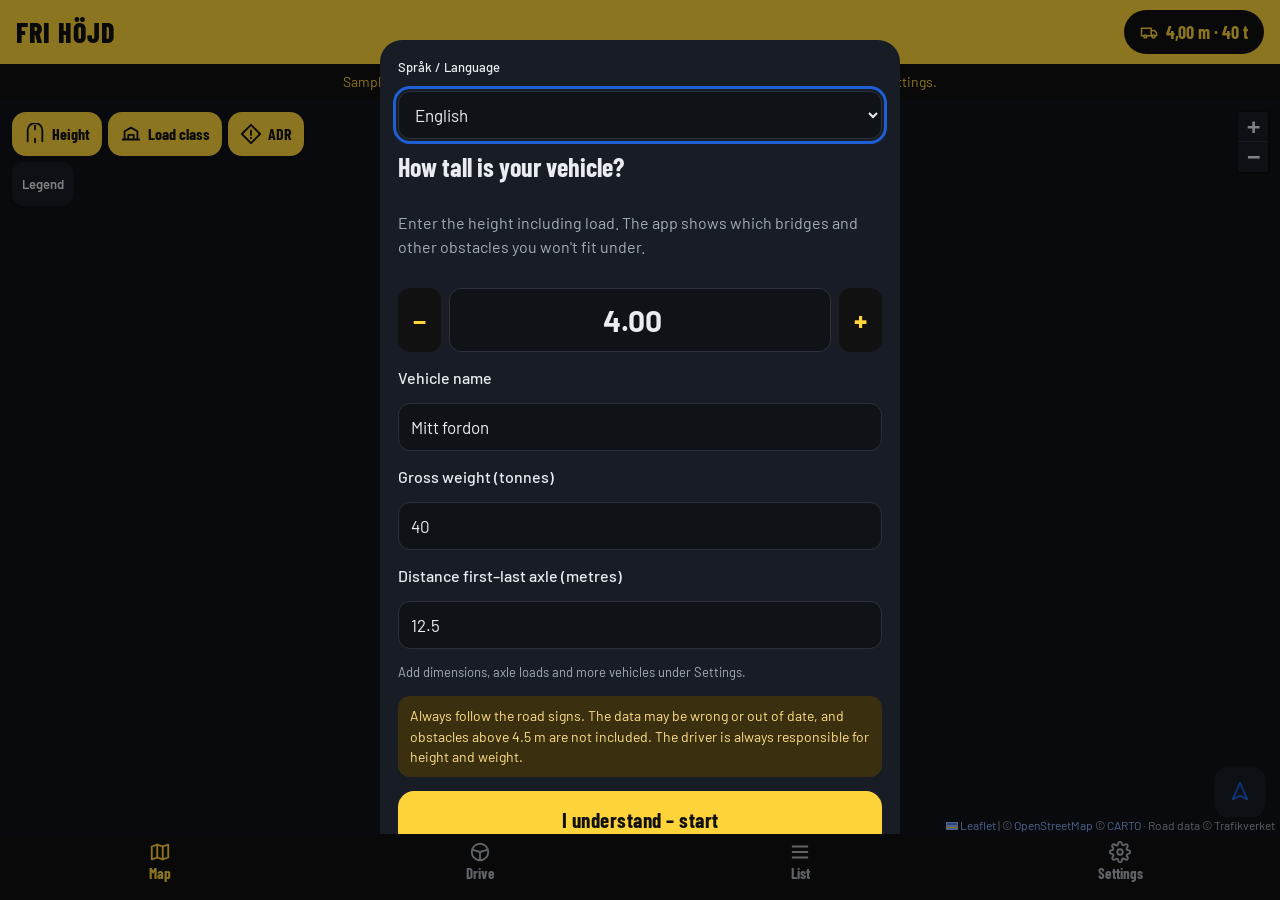
==== commit 28208d1e: "Inställningar får en kugghjulsikon i stället för solikonen Co-Authored-By: Claude Opus 5.5 <noreply@" ====
--- a/index.html
+++ b/index.html
@@ -14,7 +14,7 @@
 <meta name="apple-mobile-web-app-title" content="Fri höjd">
 <link rel="stylesheet" href="lib/fonts/fonts.css">
 <link rel="stylesheet" href="lib/leaflet/leaflet.css">
-<link rel="stylesheet" href="style.css?v=17">
+<link rel="stylesheet" href="style.css?v=18">
 </head>
 <body>
 
@@ -73,7 +73,7 @@
       <svg viewBox="0 0 24 24" aria-hidden="true"><path d="M4 6h16M4 12h16M4 18h16"/></svg>Lista
     </button>
     <button class="flik" data-vy="install">
-      <svg viewBox="0 0 24 24" aria-hidden="true"><circle cx="12" cy="12" r="3"/><path d="M12 2v3M12 19v3M2 12h3M19 12h3M4.9 4.9l2.1 2.1M17 17l2.1 2.1M4.9 19.1 7 17M17 7l2.1-2.1"/></svg>Inställningar
+      <svg viewBox="0 0 24 24" aria-hidden="true"><circle cx="12" cy="12" r="3"/><path d="M19.4 15a1.7 1.7 0 0 0 .3 1.8l.1.1a2 2 0 1 1-2.8 2.8l-.1-.1a1.7 1.7 0 0 0-1.8-.3 1.7 1.7 0 0 0-1 1.5V21a2 2 0 1 1-4 0v-.1a1.7 1.7 0 0 0-1.1-1.5 1.7 1.7 0 0 0-1.8.3l-.1.1a2 2 0 1 1-2.8-2.8l.1-.1a1.7 1.7 0 0 0 .3-1.8 1.7 1.7 0 0 0-1.5-1H3a2 2 0 1 1 0-4h.1a1.7 1.7 0 0 0 1.5-1.1 1.7 1.7 0 0 0-.3-1.8l-.1-.1a2 2 0 1 1 2.8-2.8l.1.1a1.7 1.7 0 0 0 1.8.3H9a1.7 1.7 0 0 0 1-1.5V3a2 2 0 1 1 4 0v.1a1.7 1.7 0 0 0 1 1.5 1.7 1.7 0 0 0 1.8-.3l.1-.1a2 2 0 1 1 2.8 2.8l-.1.1a1.7 1.7 0 0 0-.3 1.8V9a1.7 1.7 0 0 0 1.5 1H21a2 2 0 1 1 0 4h-.1a1.7 1.7 0 0 0-1.5 1z"/></svg>Inställningar
     </button>
   </nav>
 </div>
@@ -355,8 +355,8 @@
 </dialog>
 
 <script src="lib/leaflet/leaflet.js"></script>
-<script src="i18n.js?v=17"></script>
-<script src="vikt.js?v=17"></script>
-<script src="app.js?v=17"></script>
+<script src="i18n.js?v=18"></script>
+<script src="vikt.js?v=18"></script>
+<script src="app.js?v=18"></script>
 </body>
 </html>
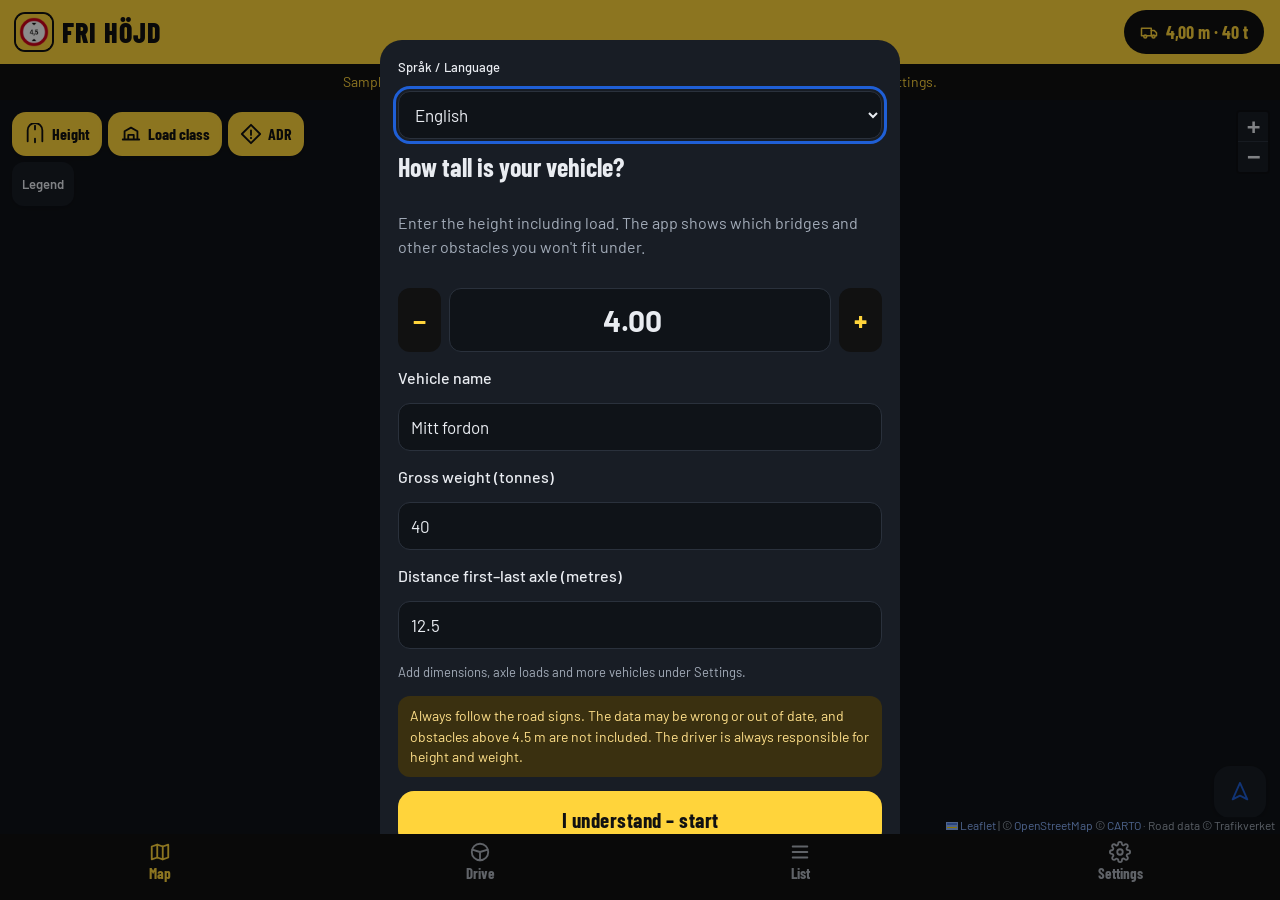
==== commit d210f454: "Fri höjd-ikonen i sidhuvudet och som flikikon i webbläsaren Co-Authored-By: Claude Opus 5.5 <noreply" ====
--- a/index.html
+++ b/index.html
@@ -7,6 +7,7 @@
 <title>Fri höjd</title>
 <meta name="description" content="Höjdhinder på svenska vägar för lastbilar, enligt Trafikverkets vägdata (NVDB).">
 <link rel="manifest" href="manifest.webmanifest">
+<link rel="icon" href="icon-192.png" type="image/png" sizes="192x192">
 <link rel="icon" href="icon.svg" type="image/svg+xml">
 <link rel="apple-touch-icon" href="apple-touch-icon.png">
 <meta name="apple-mobile-web-app-capable" content="yes">
@@ -14,14 +15,14 @@
 <meta name="apple-mobile-web-app-title" content="Fri höjd">
 <link rel="stylesheet" href="lib/fonts/fonts.css">
 <link rel="stylesheet" href="lib/leaflet/leaflet.css">
-<link rel="stylesheet" href="style.css?v=18">
+<link rel="stylesheet" href="style.css?v=19">
 </head>
 <body>
 
 <!-- ===== Kartan + listan (vanligt läge) ===== -->
 <div id="app">
   <header class="top">
-    <div class="brand" data-ingen-oversattning>FRI HÖJD</div>
+    <div class="brand" data-ingen-oversattning><img src="icon-192.png" alt="" class="brand-ikon" width="36" height="36">FRI HÖJD</div>
     <button id="btnFordon" class="pill" aria-label="Ändra fordonets höjd">
       <svg viewBox="0 0 24 24" aria-hidden="true"><rect x="2" y="7" width="13" height="10"/><path d="M15 10h4l3 3v4h-7"/><circle cx="7" cy="18" r="2"/><circle cx="18" cy="18" r="2"/></svg>
       <span id="pillHojd">4,10 m</span>
@@ -355,8 +356,8 @@
 </dialog>
 
 <script src="lib/leaflet/leaflet.js"></script>
-<script src="i18n.js?v=18"></script>
-<script src="vikt.js?v=18"></script>
-<script src="app.js?v=18"></script>
+<script src="i18n.js?v=19"></script>
+<script src="vikt.js?v=19"></script>
+<script src="app.js?v=19"></script>
 </body>
 </html>
--- a/style.css
+++ b/style.css
@@ -27,7 +27,8 @@
 /* ---------- Vanligt läge ---------- */
 #app{height:100%;display:flex;flex-direction:column}
 .top{background:var(--gul);color:var(--svart);display:flex;align-items:center;justify-content:space-between;gap:12px;padding:calc(10px + var(--safe-top)) 16px 10px}
-.brand{font:800 28px/1 var(--rubrik);letter-spacing:1px}
+.brand{font:800 28px/1 var(--rubrik);letter-spacing:1px;display:flex;align-items:center;gap:10px}
+.brand-ikon{width:36px;height:36px;border-radius:9px;box-shadow:0 0 0 2px #111}
 .pill{display:flex;align-items:center;gap:8px;height:44px;padding:0 16px;border:0;border-radius:999px;background:var(--svart);color:var(--gul);font:700 18px/1 var(--rubrik)}
 .pill svg{width:18px;height:18px}
 .banner{background:var(--svart);color:var(--gul);font-size:14px;padding:8px 16px;text-align:center}
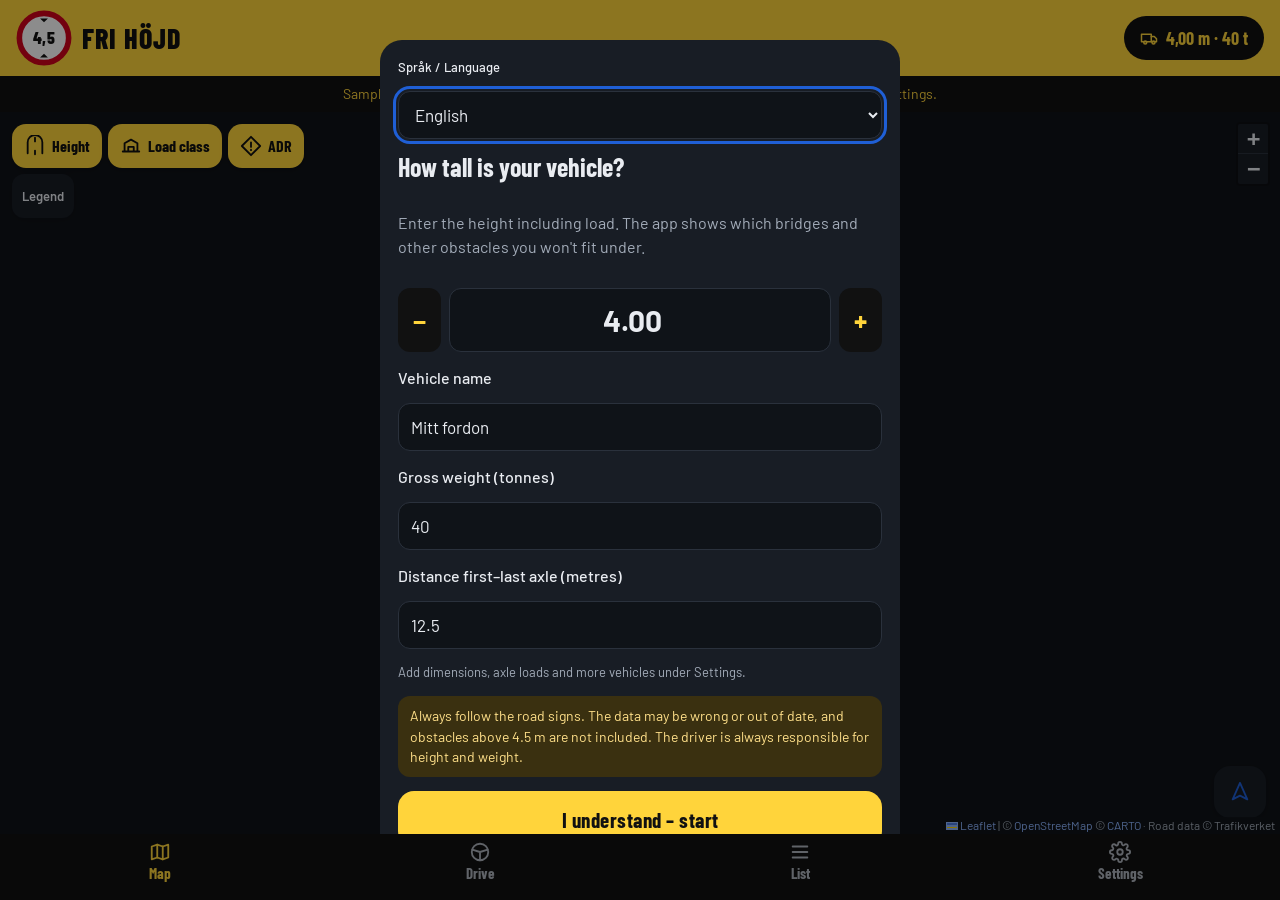
==== commit 0b3cc196: "Större höjdskylt utan ram i sidhuvudet Co-Authored-By: Claude Opus 5.5 <noreply@anthropic.com> Claud" ====
--- a/index.html
+++ b/index.html
@@ -15,14 +15,14 @@
 <meta name="apple-mobile-web-app-title" content="Fri höjd">
 <link rel="stylesheet" href="lib/fonts/fonts.css">
 <link rel="stylesheet" href="lib/leaflet/leaflet.css">
-<link rel="stylesheet" href="style.css?v=19">
+<link rel="stylesheet" href="style.css?v=20">
 </head>
 <body>
 
 <!-- ===== Kartan + listan (vanligt läge) ===== -->
 <div id="app">
   <header class="top">
-    <div class="brand" data-ingen-oversattning><img src="icon-192.png" alt="" class="brand-ikon" width="36" height="36">FRI HÖJD</div>
+    <div class="brand" data-ingen-oversattning><svg class="brand-ikon" viewBox="0 0 200 200" aria-hidden="true"><circle cx="100" cy="100" r="88" fill="#fff" stroke="#D0021B" stroke-width="20"/><path d="M86 30h28l-14 14z" fill="#111" stroke="none"/><path d="M86 170h28l-14-14z" fill="#111" stroke="none"/><text x="100" y="121" text-anchor="middle" font-family="Barlow Condensed, Arial Narrow, sans-serif" font-weight="800" font-size="62" fill="#111" stroke="none">4,5</text></svg>FRI HÖJD</div>
     <button id="btnFordon" class="pill" aria-label="Ändra fordonets höjd">
       <svg viewBox="0 0 24 24" aria-hidden="true"><rect x="2" y="7" width="13" height="10"/><path d="M15 10h4l3 3v4h-7"/><circle cx="7" cy="18" r="2"/><circle cx="18" cy="18" r="2"/></svg>
       <span id="pillHojd">4,10 m</span>
@@ -356,8 +356,8 @@
 </dialog>
 
 <script src="lib/leaflet/leaflet.js"></script>
-<script src="i18n.js?v=19"></script>
-<script src="vikt.js?v=19"></script>
-<script src="app.js?v=19"></script>
+<script src="i18n.js?v=20"></script>
+<script src="vikt.js?v=20"></script>
+<script src="app.js?v=20"></script>
 </body>
 </html>
--- a/style.css
+++ b/style.css
@@ -28,7 +28,7 @@
 #app{height:100%;display:flex;flex-direction:column}
 .top{background:var(--gul);color:var(--svart);display:flex;align-items:center;justify-content:space-between;gap:12px;padding:calc(10px + var(--safe-top)) 16px 10px}
 .brand{font:800 28px/1 var(--rubrik);letter-spacing:1px;display:flex;align-items:center;gap:10px}
-.brand-ikon{width:36px;height:36px;border-radius:9px;box-shadow:0 0 0 2px #111}
+.brand-ikon{width:56px;height:56px;flex:none}
 .pill{display:flex;align-items:center;gap:8px;height:44px;padding:0 16px;border:0;border-radius:999px;background:var(--svart);color:var(--gul);font:700 18px/1 var(--rubrik)}
 .pill svg{width:18px;height:18px}
 .banner{background:var(--svart);color:var(--gul);font-size:14px;padding:8px 16px;text-align:center}
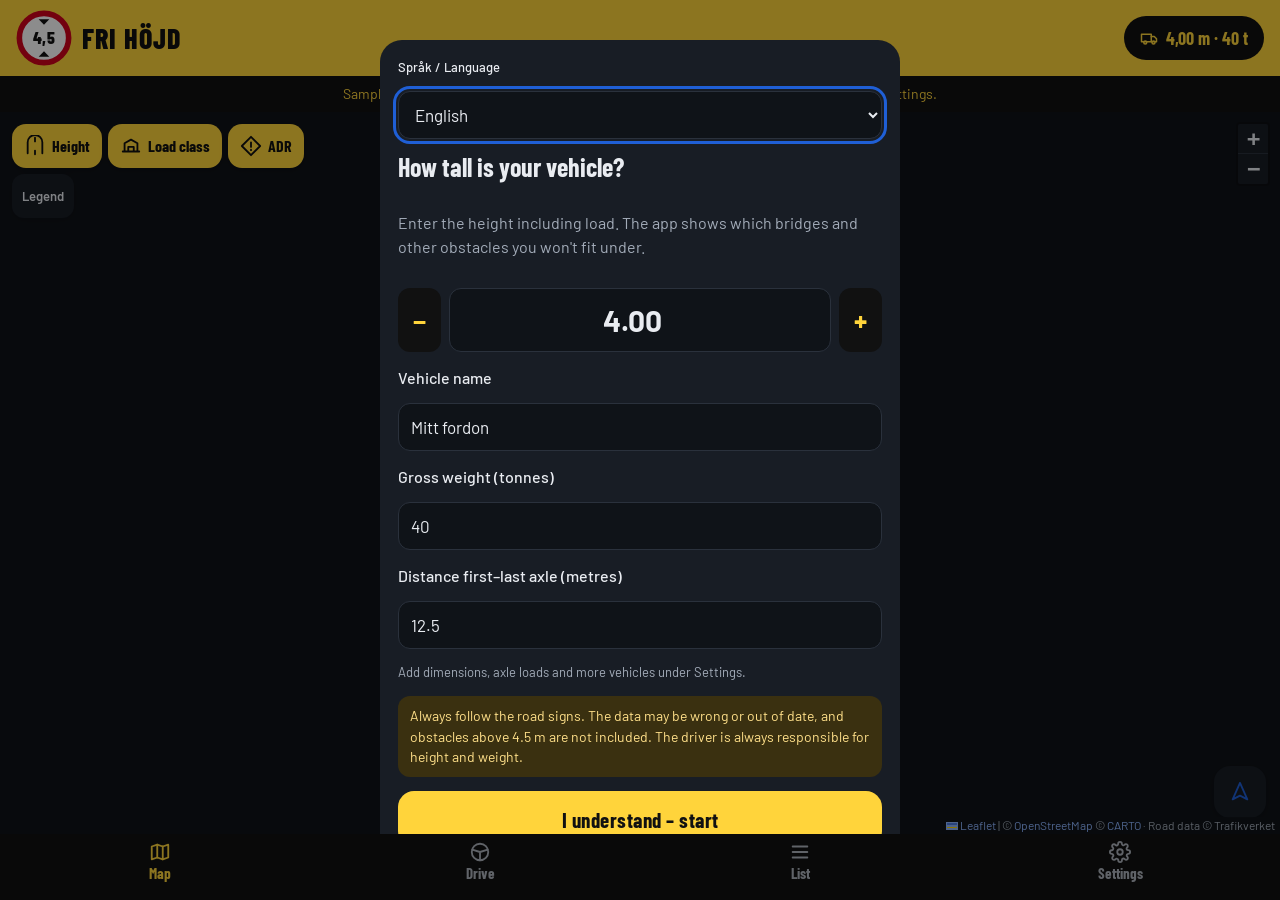
==== commit bf65b9a5: "Större pilar i höjdskylten Co-Authored-By: Claude Opus 5.5 <noreply@anthropic.com> Claude-Session: h" ====
--- a/index.html
+++ b/index.html
@@ -15,14 +15,14 @@
 <meta name="apple-mobile-web-app-title" content="Fri höjd">
 <link rel="stylesheet" href="lib/fonts/fonts.css">
 <link rel="stylesheet" href="lib/leaflet/leaflet.css">
-<link rel="stylesheet" href="style.css?v=20">
+<link rel="stylesheet" href="style.css?v=21">
 </head>
 <body>
 
 <!-- ===== Kartan + listan (vanligt läge) ===== -->
 <div id="app">
   <header class="top">
-    <div class="brand" data-ingen-oversattning><svg class="brand-ikon" viewBox="0 0 200 200" aria-hidden="true"><circle cx="100" cy="100" r="88" fill="#fff" stroke="#D0021B" stroke-width="20"/><path d="M86 30h28l-14 14z" fill="#111" stroke="none"/><path d="M86 170h28l-14-14z" fill="#111" stroke="none"/><text x="100" y="121" text-anchor="middle" font-family="Barlow Condensed, Arial Narrow, sans-serif" font-weight="800" font-size="62" fill="#111" stroke="none">4,5</text></svg>FRI HÖJD</div>
+    <div class="brand" data-ingen-oversattning><svg class="brand-ikon" viewBox="0 0 200 200" aria-hidden="true"><circle cx="100" cy="100" r="88" fill="#fff" stroke="#D0021B" stroke-width="20"/><path d="M81 33h38l-19 20z" fill="#111" stroke="none"/><path d="M81 167h38l-19-20z" fill="#111" stroke="none"/><text x="100" y="121" text-anchor="middle" font-family="Barlow Condensed, Arial Narrow, sans-serif" font-weight="800" font-size="62" fill="#111" stroke="none">4,5</text></svg>FRI HÖJD</div>
     <button id="btnFordon" class="pill" aria-label="Ändra fordonets höjd">
       <svg viewBox="0 0 24 24" aria-hidden="true"><rect x="2" y="7" width="13" height="10"/><path d="M15 10h4l3 3v4h-7"/><circle cx="7" cy="18" r="2"/><circle cx="18" cy="18" r="2"/></svg>
       <span id="pillHojd">4,10 m</span>
@@ -356,8 +356,8 @@
 </dialog>
 
 <script src="lib/leaflet/leaflet.js"></script>
-<script src="i18n.js?v=20"></script>
-<script src="vikt.js?v=20"></script>
-<script src="app.js?v=20"></script>
+<script src="i18n.js?v=21"></script>
+<script src="vikt.js?v=21"></script>
+<script src="app.js?v=21"></script>
 </body>
 </html>
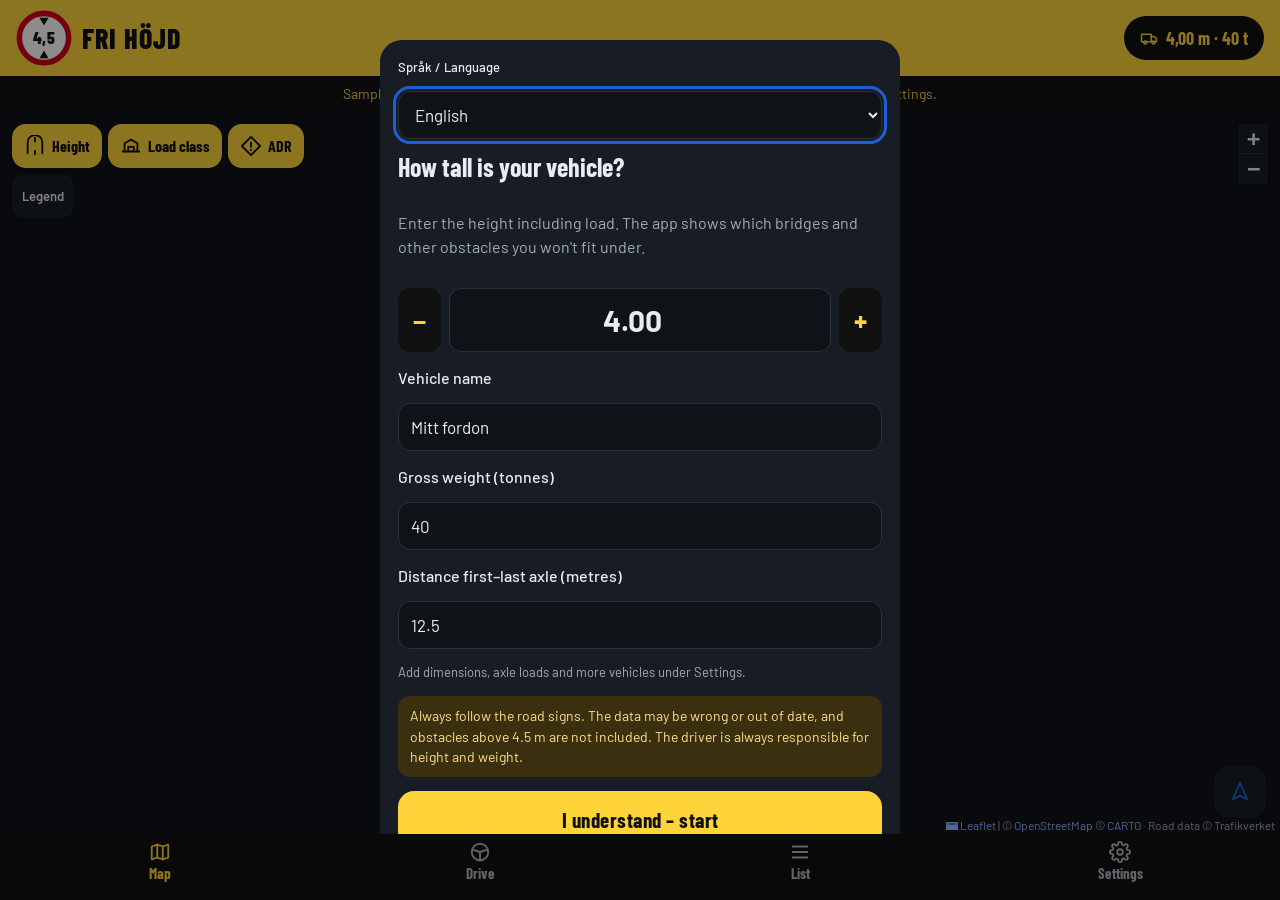
==== commit 40426db5: "Pilarna i höjdskylten: nära röda kanten, högre in mot mitten Co-Authored-By: Claude Opus 5.5 <norepl" ====
--- a/index.html
+++ b/index.html
@@ -15,14 +15,14 @@
 <meta name="apple-mobile-web-app-title" content="Fri höjd">
 <link rel="stylesheet" href="lib/fonts/fonts.css">
 <link rel="stylesheet" href="lib/leaflet/leaflet.css">
-<link rel="stylesheet" href="style.css?v=21">
+<link rel="stylesheet" href="style.css?v=22">
 </head>
 <body>
 
 <!-- ===== Kartan + listan (vanligt läge) ===== -->
 <div id="app">
   <header class="top">
-    <div class="brand" data-ingen-oversattning><svg class="brand-ikon" viewBox="0 0 200 200" aria-hidden="true"><circle cx="100" cy="100" r="88" fill="#fff" stroke="#D0021B" stroke-width="20"/><path d="M81 33h38l-19 20z" fill="#111" stroke="none"/><path d="M81 167h38l-19-20z" fill="#111" stroke="none"/><text x="100" y="121" text-anchor="middle" font-family="Barlow Condensed, Arial Narrow, sans-serif" font-weight="800" font-size="62" fill="#111" stroke="none">4,5</text></svg>FRI HÖJD</div>
+    <div class="brand" data-ingen-oversattning><svg class="brand-ikon" viewBox="0 0 200 200" aria-hidden="true"><circle cx="100" cy="100" r="88" fill="#fff" stroke="#D0021B" stroke-width="20"/><path d="M84 28h32l-16 27z" fill="#111" stroke="none"/><path d="M84 172h32l-16-27z" fill="#111" stroke="none"/><text x="100" y="121" text-anchor="middle" font-family="Barlow Condensed, Arial Narrow, sans-serif" font-weight="800" font-size="62" fill="#111" stroke="none">4,5</text></svg>FRI HÖJD</div>
     <button id="btnFordon" class="pill" aria-label="Ändra fordonets höjd">
       <svg viewBox="0 0 24 24" aria-hidden="true"><rect x="2" y="7" width="13" height="10"/><path d="M15 10h4l3 3v4h-7"/><circle cx="7" cy="18" r="2"/><circle cx="18" cy="18" r="2"/></svg>
       <span id="pillHojd">4,10 m</span>
@@ -356,8 +356,8 @@
 </dialog>
 
 <script src="lib/leaflet/leaflet.js"></script>
-<script src="i18n.js?v=21"></script>
-<script src="vikt.js?v=21"></script>
-<script src="app.js?v=21"></script>
+<script src="i18n.js?v=22"></script>
+<script src="vikt.js?v=22"></script>
+<script src="app.js?v=22"></script>
 </body>
 </html>
